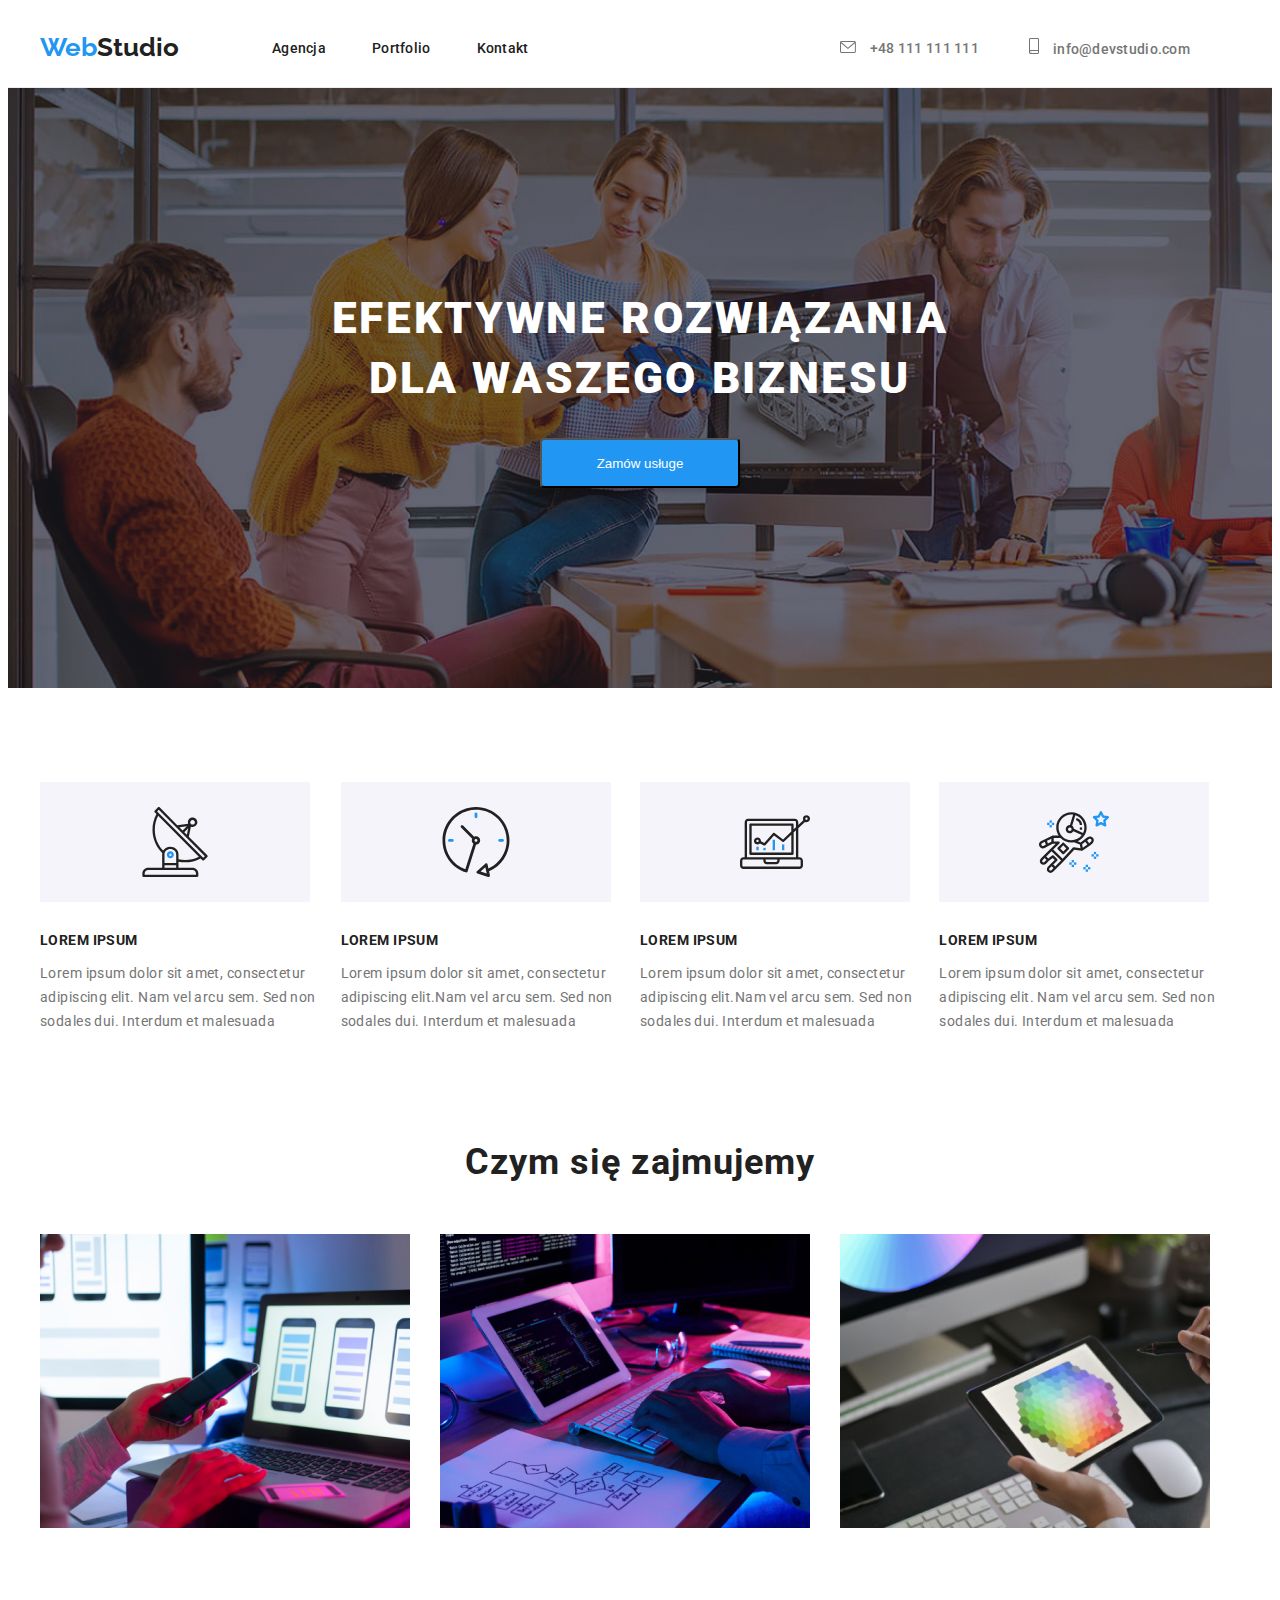
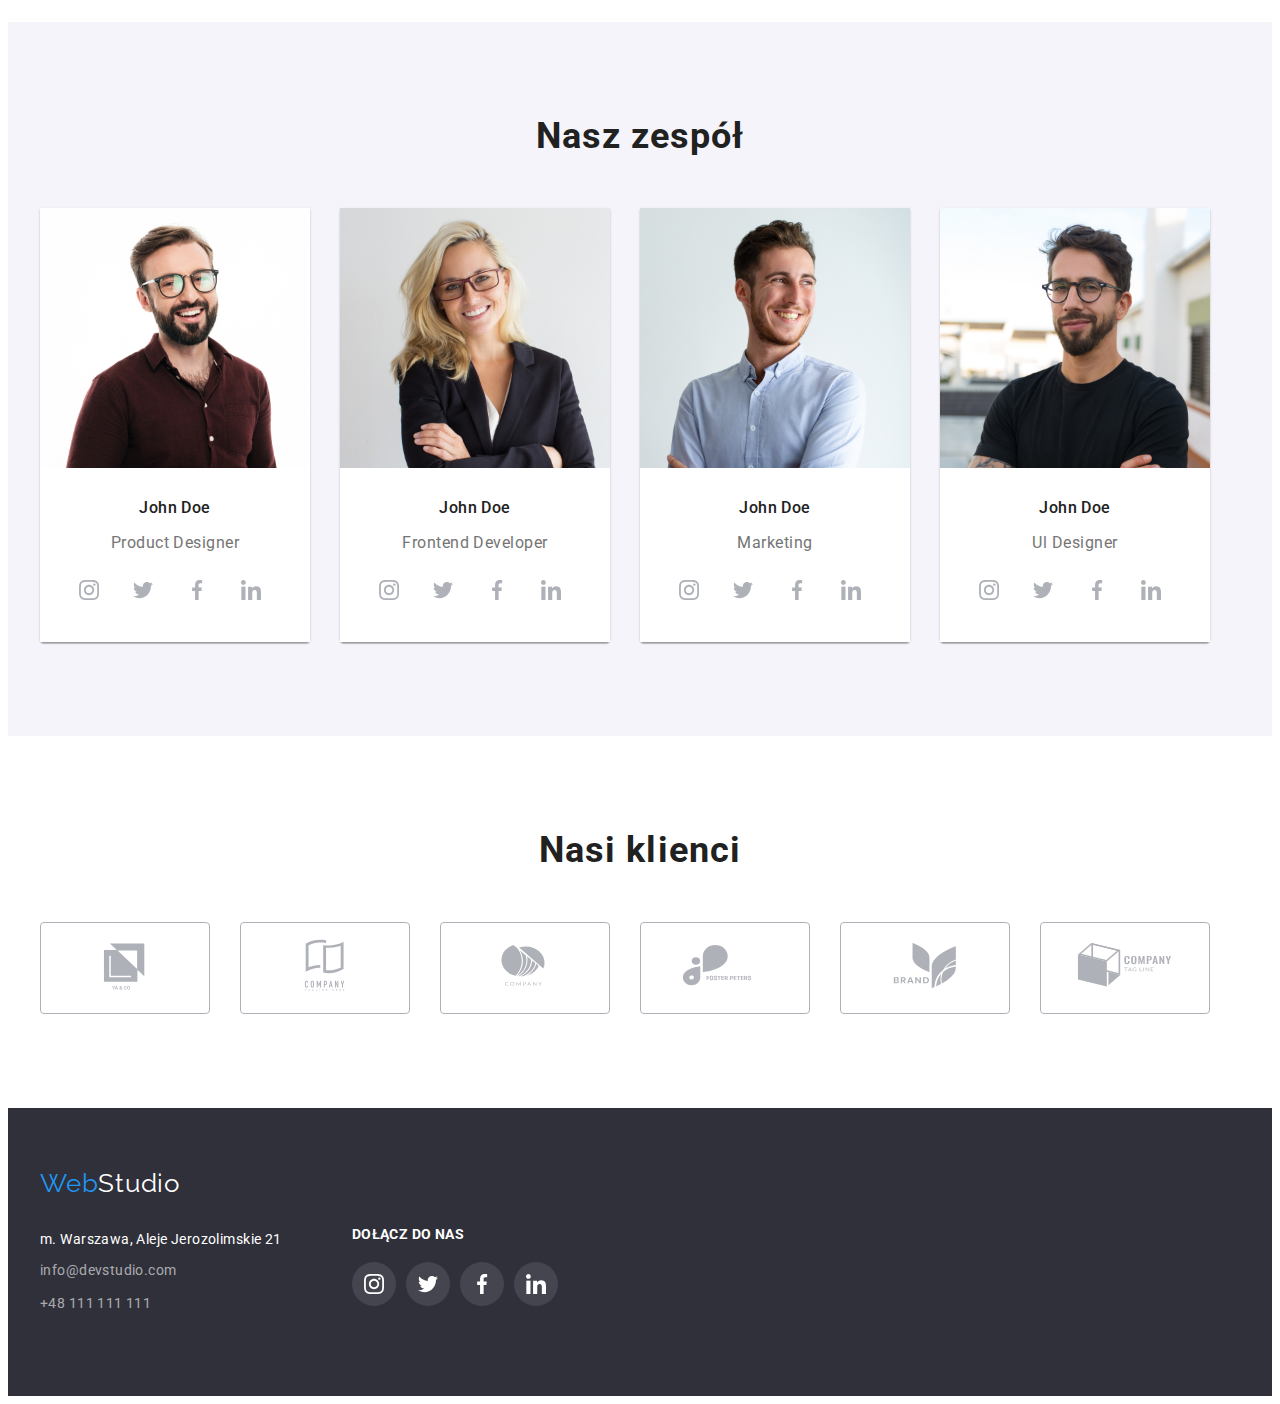
==== index.html @ b2254a2b "Clone of homework 4." ====
<!DOCTYPE html>
<html lang="en">
    <head>
        <meta charset="UTF-8">
        <title>goit-markup-hw-04</title>
        <link rel="stylesheet"
              href="https://cdnjs.cloudflare.com/ajax/libs/modern-normalize/1.1.0/modern-normalize.min.css"
              integrity="sha512-wpPYUAdjBVSE4KJnH1VR1HeZfpl1ub8YT/NKx4PuQ5NmX2tKuGu6U/JRp5y+Y8XG2tV+wKQpNHVUX03MfMFn9Q=="
              crossorigin="anonymous" referrerpolicy="no-referrer"/>
        <link rel="stylesheet" href="css/style.css"/>
        <link rel="preconnect" href="https://fonts.googleapis.com"/>
        <link rel="preconnect" href="https://fonts.gstatic.com" crossorigin/>
        <link href="https://fonts.googleapis.com/css2?family=Raleway:wght@700&family=Roboto:ital,wght@0,400;0,500;0,900;1,700&display=swap"
              rel="stylesheet"/>
    </head>
    <body>
        <header class="header">
            <div class="container">
                <a class="studio-color" href="/goit-markup-hw-04/index.html">
                    <span class="web-color">Web</span>Studio
                </a>
                <nav class="navigation">
                    <ul class="navigation-list list">
                        <li class="navigation-link">
                            <a class="navigation-list-menu link" href="/goit-markup-hw-04/index.html">Agencja</a>
                        </li>
                        <li class="navigation-link">
                            <a class="navigation-list-menu link" href="/goit-markup-hw-04/portfolio.html">Portfolio</a>
                        </li>
                        <li class="navigation-link">
                            <a class="navigation-list-menu link" href="#kontakt">Kontakt</a>
                        </li>
                    </ul>
                </nav>
                <ul class="navigation-data list">
                    <li>
                        <div class="contact-items">
                            <svg class="boxes-icons-data" width="16px" height="12px">
                                <use href="images/icons.svg#icon-envelope">
                                </use>
                            </svg>
                            <a class="contact-data link" href="tel:+48111111111">+48 111 111 111</a>
                        </div>
                    </li>
                    <li>
                        <div class="contact-items">
                            <svg class="boxes-icons-data" width="10px" height="16px">
                                <use href="images/icons.svg#icon-smartphone">
                                </use>
                            </svg>
                            <a class="contact-data link" href="mailto:info@devstudio.com">info@devstudio.com</a>
                        </div>
                    </li>
                </ul>
            </div>
        </header>
        <main>
            <section class="banner-background">
                <div class="container">
                    <!--Sekcja HERO-->
                    <div id="hero" class="banner-content">
                        <h1 class="main-title">EFEKTYWNE ROZWIĄZANIA DLA WASZEGO BIZNESU</h1>
                        <button class="modal-btn" type="button">Zamów usługe</button>
                    </div>
                </div>
            </section>

            <section class="section">
                <div class="container">
                    <ul class="boxes">
                        <li>
                            <div class="icon-wrapper">
                                <svg class="boxes-icons" width="70px" height="70px">
                                    <use href="images/icons.svg#icon-antenna-1">
                                    </use>
                                </svg>
                            </div>
                            <h3 class="boxes-text-header">LOREM IPSUM</h3>
                            <p class="boxes-text-header-description">Lorem ipsum dolor sit amet, consectetur adipiscing
                                elit. Nam vel arcu sem. Sed non sodales dui. Interdum et malesuada
                            </p>
                        </li>
                        <li>
                            <div class="icon-wrapper">
                                <svg class="boxes-icons" width="70px" height="70px">
                                    <use href="images/icons.svg#icon-clock-1">
                                    </use>
                                </svg>
                            </div>
                            <h3 class="boxes-text-header">LOREM IPSUM</h3>
                            <p class="boxes-text-header-description">Lorem ipsum dolor sit amet, consectetur adipiscing
                                elit.Nam vel arcu sem. Sed non sodales dui. Interdum et malesuada</p>
                        </li>
                        <li>
                            <div class="icon-wrapper">
                                <svg class="boxes-icons" width="70px" height="70px">
                                    <use href="images/icons.svg#icon-diagram-1">
                                    </use>
                                </svg>
                            </div>
                            <h3 class="boxes-text-header">LOREM IPSUM</h3>
                            <p class="boxes-text-header-description">Lorem ipsum dolor sit amet, consectetur
                                adipiscing
                                elit.Nam vel arcu sem. Sed non sodales dui. Interdum et malesuada</p>
                        </li>
                        <li>
                            <div class="icon-wrapper">
                                <svg class="boxes-icons" width="70px" height="70px">
                                    <use href="images/icons.svg#icon-astronaut-1">
                                    </use>
                                </svg>
                            </div>
                            <h3 class="boxes-text-header">LOREM IPSUM</h3>
                            <p class="boxes-text-header-description">Lorem ipsum dolor sit amet, consectetur
                                adipiscing
                                elit. Nam vel arcu sem. Sed non sodales dui. Interdum et malesuada</p>
                        </li>
                    </ul>
                    <div id="o_nas"></div>
                    <h2 class="secondary-header">Czym się zajmujemy</h2>
                    <ul class="pictures">
                        <li class="picture-item">
                            <img src="images/Czym_sie_zajmujemy/mobile.jpg" alt="desktop and mobile"/>
                        </li>
                        <li class="picture-item">
                            <img src="images/Czym_sie_zajmujemy/work.jpg" alt="work from home"/>
                        </li>
                        <li class="picture-item">
                            <img src="images/Czym_sie_zajmujemy/colors.jpg" alt="colors"/>
                        </li>
                    </ul>
                </div>
            </section>
            <section class="section team-background">
                <!--zespół-->
                <div class="container">
                    <h2 class="secondary-header">Nasz zespół</h2>
                    <ul class="our-team">
                        <li class="our-team-list">
                            <img class="our-team-list-photo" src="images/Zespół/product_designer.jpg"
                                 alt="Product Designer"/>
                            <div class="box-background">
                                <h3 class="boxes-text-header-name">John Doe</h3>
                                <p class="boxes-text-header-position">Product Designer</p>
                                <ul class="social-list list">
                                    <li class="social-list-item link">
                                        <a class="social-list-link" href="#">
                                            <svg class="social-icon" width="20px" height="20px">
                                                <use href="images/icons.svg#icon-instagram"></use>
                                            </svg>
                                        </a>
                                    </li>
                                    <li class="social-list-item link">
                                        <a class="social-list-link" href="#">
                                            <svg class="social-icon" width="20px" height="20px">
                                                <use href="images/icons.svg#icon-twitter">
                                                </use>
                                            </svg>
                                        </a>
                                    </li>
                                    <li class="social-list-item link">
                                        <a class="social-list-link" href="#">
                                            <svg class="social-icon" width="20px" height="20px">
                                                <use href="images/icons.svg#icon-facebook">
                                                </use>
                                            </svg>
                                        </a>
                                    </li>
                                    <li class="social-list-item link">
                                        <a class="social-list-link" href="#">
                                            <svg class="social-icon" width="20px" height="20px">
                                                <use href="images/icons.svg#icon-linkedin">
                                                </use>
                                            </svg>
                                        </a>
                                    </li>
                                </ul>
                            </div>
                        </li>
                        <li class="our-team-list">
                            <img class="our-team-list-photo" src="images/Zespół/Frontend_developer.jpg"
                                 alt="Frontend Developer"/>
                            <div class="box-background">
                                <h3 class="boxes-text-header-name">John Doe</h3>
                                <p class="boxes-text-header-position">Frontend Developer</p>
                                <ul class="social-list list">
                                    <li class="social-list-item link">
                                        <a class="social-list-link" href="#">
                                            <svg class="social-icon" width="20px" height="20px">
                                                <use href="images/icons.svg#icon-instagram"></use>
                                            </svg>
                                        </a>
                                    </li>
                                    <li class="social-list-item link">
                                        <a class="social-list-link" href="#">
                                            <svg class="social-icon" width="20px" height="20px">
                                                <use href="images/icons.svg#icon-twitter">
                                                </use>
                                            </svg>
                                        </a>
                                    </li>
                                    <li class="social-list-item link">
                                        <a class="social-list-link" href="#">
                                            <svg class="social-icon" width="20px" height="20px">
                                                <use href="images/icons.svg#icon-facebook">
                                                </use>
                                            </svg>
                                        </a>
                                    </li>
                                    <li class="social-list-item link">
                                        <a class="social-list-link" href="#">
                                            <svg class="social-icon" width="20px" height="20px">
                                                <use href="images/icons.svg#icon-linkedin">
                                                </use>
                                            </svg>
                                        </a>
                                    </li>
                                </ul>
                            </div>
                        </li>
                        <li class="our-team-list">
                            <img class="our-team-list-photo" src="images/Zespół/Marketing.jpg" alt="Marketing"/>
                            <div class="box-background">
                                <h3 class="boxes-text-header-name">John Doe</h3>
                                <p class="boxes-text-header-position">Marketing</p>
                                <ul class="social-list list">
                                    <li class="social-list-item link">
                                        <a class="social-list-link" href="#">
                                            <svg class="social-icon" width="20px" height="20px">
                                                <use href="images/icons.svg#icon-instagram"></use>
                                            </svg>
                                        </a>
                                    </li>
                                    <li class="social-list-item link">
                                        <a class="social-list-link" href="#">
                                            <svg class="social-icon" width="20px" height="20px">
                                                <use href="images/icons.svg#icon-twitter">
                                                </use>
                                            </svg>
                                        </a>
                                    </li>
                                    <li class="social-list-item link">
                                        <a class="social-list-link" href="#">
                                            <svg class="social-icon" width="20px" height="20px">
                                                <use href="images/icons.svg#icon-facebook">
                                                </use>
                                            </svg>
                                        </a>
                                    </li>
                                    <li class="social-list-item link">
                                        <a class="social-list-link" href="#">
                                            <svg class="social-icon" width="20px" height="20px">
                                                <use href="images/icons.svg#icon-linkedin">
                                                </use>
                                            </svg>
                                        </a>
                                    </li>
                                </ul>
                            </div>
                        </li>
                        <li class="our-team-list">
                            <img class="our-team-list-photo" src="images/Zespół/Ul_Designer.jpg" alt="Ul Designer"/>
                            <div class="box-background">
                                <h3 class="boxes-text-header-name">John Doe</h3>
                                <p class="boxes-text-header-position">Ul Designer</p>
                                <ul class="social-list list">
                                    <li class="social-list-item link">
                                        <a class="social-list-link" href="#">
                                            <svg class="social-icon" width="20px" height="20px">
                                                <use href="images/icons.svg#icon-instagram"></use>
                                            </svg>
                                        </a>
                                    </li>
                                    <li class="social-list-item link">
                                        <a class="social-list-link" href="#">
                                            <svg class="social-icon" width="20px" height="20px">
                                                <use href="images/icons.svg#icon-twitter">
                                                </use>
                                            </svg>
                                        </a>
                                    </li>
                                    <li class="social-list-item link">
                                        <a class="social-list-link" href="#">
                                            <svg class="social-icon" width="20px" height="20px">
                                                <use href="images/icons.svg#icon-facebook">
                                                </use>
                                            </svg>
                                        </a>
                                    </li>
                                    <li class="social-list-item link">
                                        <a class="social-list-link" href="#">
                                            <svg class="social-icon" width="20px" height="20px">
                                                <use href="images/icons.svg#icon-linkedin">
                                                </use>
                                            </svg>
                                        </a>
                                    </li>
                                </ul>
                            </div>
                        </li>
                    </ul>
                </div>
            </section>
        </main>

        <!--customers-->
        <section class="section">
            <div class="container">
                <h2 class="secondary-header">Nasi klienci</h2>
            </div>
            <div>
                <ul class="logo">
                    <li class="logo-border">
                        <a class="logo-links">
                            <svg class="logo-icons" width="106px" height="60.04px">
                                <use href="images/icons.svg#icon-Client1">
                                </use>
                            </svg>
                        </a>
                    </li>
                    <li class="logo-border">
                        <a class="logo-links">
                            <svg class="logo-icons" width="106px" height="60.04px">
                                <use href="images/icons.svg#icon-Client2">
                                </use>
                            </svg>
                        </a>
                    </li>
                    <li class="logo-border">
                        <a class="logo-links">
                            <svg class="logo-icons" width="106px" height="60.04px">
                                <use href="images/icons.svg#icon-Client3">
                                </use>
                            </svg>
                        </a>
                    </li>
                    <li class="logo-border">
                        <a class="logo-links">
                            <svg class="logo-icons" width="106px" height="60.04px">
                                <use href="images/icons.svg#icon-Client4">
                                </use>
                            </svg>
                        </a>
                    </li>
                    <li class="logo-border">
                        <a class="logo-links">
                            <svg class="logo-icons" width="106px" height="60.04px">
                                <use href="images/icons.svg#icon-Client5">
                                </use>
                            </svg>
                        </a>
                    </li>
                    <li class="logo-border">
                        <a class="logo-links">
                            <svg class="logo-icons" width="106px" height="60.04px">
                                <use href="images/icons.svg#icon-Client6">
                                </use>
                            </svg>
                        </a>
                    </li>
                </ul>
            </div>
        </section>
        <!--kontakt-->

        <div id="kontakt"></div>
        <footer class="address-background">
            <div class="container">
                <address class="address-wrapper">
                    <ul class="address-list list">
                        <li class="address-list-item">
                            <a class="studio-color-small" href="/goit-markup-hw-04/index.html">
                                <span class="web-color">Web</span>Studio</a>
                        <li class="address-list-item">
                            <a class="address-list-item" href="https://goo.gl/maps/2o7QPABCCGjatTRK9"
                               target="_blank">m. Warszawa, Aleje Jerozolimskie 21</a>
                        </li>
                        <li class="address-list-item">
                            <a class="address-list-item-data"
                               href="mailto:info@devstudio.com">info@devstudio.com</a>
                        </li>
                        <li class="address-list-item">
                            <a class="address-list-item-data" href="tel:+48111111111">+48 111 111 111</a>
                        </li>
                    </ul>
                    <div class="join-us-wrapper">
                        <p class="join-us">Dołącz do nas</p>
                        <ul class="social-list list">
                            <li class="social-list-item link">
                                <a class="background-icons-footer" href="#">
                                    <svg class="social-icon-footer" width="20px" height="20px">
                                        <use href="images/icons.svg#icon-instagram"></use>
                                    </svg>
                                </a>
                            </li>
                            <li class="social-list-item link">
                                <a class="background-icons-footer" href="#">
                                    <svg class="social-icon-footer" width="20px" height="20px">
                                        <use href="images/icons.svg#icon-twitter">
                                        </use>
                                    </svg>
                                </a>
                            </li>
                            <li class="social-list-item link">
                                <a class="background-icons-footer" href="#">
                                    <svg class="social-icon-footer" width="20px" height="20px">
                                        <use href="images/icons.svg#icon-facebook">
                                        </use>
                                    </svg>
                                </a>
                            </li>
                            <li class="social-list-item link">
                                <a class="background-icons-footer" href="#">
                                    <svg class="social-icon-footer" width="20px" height="20px">
                                        <use href="images/icons.svg#icon-linkedin">
                                        </use>
                                    </svg>
                                </a>
                            </li>
                        </ul>
                    </div>
                </address>
            </div>
        </footer>
    </body>
</html>
---- css/style.css ----
:root {
    --main-font: 'Roboto', sans-serif;
    --secondary-font: 'Raleway', sans-serif;
    --main-color: #212121;
    --secondary-color: #2196F3;
    --third-color: #fff;
    --social-color: #AFB1B8;
}

body {
    font-family: var(--main-font);
    color: var(--main-color);
}

/*Poniżej globalne resetowanie*/

h1, h2, h3, h4, h5, h6 {
    margin: 0;
    padding: 0;
}

ul, ol {
    margin: 0;
    padding: 0;
}

p {
    padding: 0;
}

.list {
    list-style: none;
}

.link {
    text-decoration: none;
}

img {
    display: block;
}

.container {
    width: 1200px;
    padding: 0 15px;
    margin: 0 auto;
}

.section {
    padding-top: 94px;
    padding-bottom: 94px;
}

/* ======COMPONENTS====== */
.modal-btn {
    cursor: pointer;
    background-color: var(--secondary-color);
    width: 200px;
    height: 50px;
    box-shadow: 0 4px 4px rgba(0, 0, 0, 0.15);
    border-radius: 4px;
    color: #FFFFFF;
}

/* ======END COMPONENTS====== */


/* ======HEADER====== */
.header {
    border-bottom: 1px solid #ECECEC;
}

.header .container {
    display: flex;
    align-items: center;
}

.navigation {
    display: flex;
}

.navigation-link:not(:last-child) {
    margin-right: 46px;
}

.navigation-list {
    display: flex;
    align-items: center;
}

.studio-color {
    text-decoration: none;
    font-family: var(--secondary-font);
    font-weight: 700;
    font-size: 26px;
    color: var(--main-color);
}

.studio-color {
    padding-right: 93px;
    padding-top: 24px;
    padding-bottom: 25px;
}

.web-color {
    font-family: var(--secondary-font);
    color: var(--secondary-color);
    padding-bottom: 20px;
}

.navigation-list-menu {
    font-weight: 500;
    font-size: 14px;
    line-height: 1.142;
    letter-spacing: 0.02em;
    color: var(--main-color);
    text-decoration: none;
}

.navigation-list-menu:hover,
.navigation-list-menu:focus {
    color: var(--secondary-color);
}

.navigation-data {
    display: flex;
    align-items: center;
}

.contact-items:hover > * {
    color: var(--secondary-color);
}

.header .navigation-data {
    margin-left: auto;
}

.boxes-icons-data {
    margin-right: 10px;
    color: #757575;
}

.contact-data {
    margin-right: 50px;

}

.contact-data {
    font-weight: 500;
    font-size: 14px;
    line-height: 1.142;
    letter-spacing: 0.02em;
    color: #757575;
    text-decoration: none;
}

.contact-data:hover,
.navigation-list-menu:focus {
    color: var(--secondary-color);
}

/* ======END HEADER====== */

/* ======TEXT BOXES HERO====== */
.banner-background {

    background-image: linear-gradient(
            rgba(47, 48, 58, 0.4),
            rgba(47, 48, 58, 0.4)),
    url("../images/hero-background.jpg");
    background-color: #2F303A;
    padding-top: 200px;
    padding-bottom: 200px;
    background-size: cover;
    background-repeat: no-repeat;
}

.banner-content {
    display: flex;
    flex-direction: column;
    width: 696px;
    margin: 0 auto;
    align-items: center;
}

.main-title {
    height: 120px;
    margin-bottom: 30px;

    font-weight: 900;
    font-size: 44px;
    line-height: 60px;

    text-align: center;
    letter-spacing: 0.06em;
    text-transform: uppercase;

    color: #FFFFFF;
}

.modal-btn {
    width: 200px;
    height: 50px;
    box-shadow: 0 4px 4px rgba(0, 0, 0, 0.15);
    border-radius: 4px;
}

.icon-wrapper {
    display: flex;
    align-items: center;
    justify-content: center;
    background-color: #F5F4FA;
    width: 270px;
    height: 120px;
    margin-bottom: 30px;
}

.boxes-icons {
    color: black;
}

.boxes-text-header {
    font-weight: 700;
    font-size: 14px;
    line-height: 1.142;
    letter-spacing: 0.03em;
    text-transform: uppercase;
}

.boxes-text-header-description {
    font-size: 14px;
    line-height: 1.714;
    letter-spacing: 0.03em;
    color: #757575;
}

/* ======END TEXT BOXES====== */

/* ======ABOUT US====== */
.container .boxes {
    display: flex;
    list-style: none;
}

.boxes {
    margin-bottom: 94px;
}

.secondary-header {
    font-weight: 700;
    font-size: 36px;
    line-height: 1.166;
    text-align: center;
    letter-spacing: 0.03em;
    padding-bottom: 50px;
}

.container .pictures {
    display: flex;
    list-style: none;
}

.picture-item:not(:last-child) {
    margin-right: 30px;
}

/*TEAM*/
.team-background {
    background: #F5F4FA;
}

.container .our-team {
    display: flex;
    list-style: none;
}

.our-team-list {
    box-shadow: 0 1px 3px rgba(0, 0, 0, 0.12), 0 1px 1px rgba(0, 0, 0, 0.14), 0 2px 1px rgba(0, 0, 0, 0.2);
    border-radius: 0 0 4px 4px;
}

.box-background {
    background-color: var(--third-color);
    padding-top: 30px;
}

.our-team-list:not(:last-child) {
    margin-right: 30px;
}

.our-team-list-photo {
    height: 260px;
    width: 270px;
}

.boxes-text-header-name {
    font-weight: 500;
    font-size: 16px;
    line-height: 1.187;
    text-align: center;
    letter-spacing: 0.03em;
}

.boxes-text-header-position {
    line-height: 1.187;
    text-align: center;
    letter-spacing: 0.03em;
    color: #757575;
    margin-bottom: 16px;
}

.social-list {
    display: flex;
    align-items: center;
    justify-content: center;
    padding-bottom: 30px;
}

.social-list-link {
    display: flex;
    width: 44px;
    height: 44px;
    border-radius: 50%;
    align-items: center;
    justify-content: center;
    background-color: var(--third-color);
}

.social-icon {
    color: var(--social-color);
}

.social-icon-footer {
    color: #FFF;
}

.social-list-item {
    margin-right: 10px;
}

.social-list-link:hover > .social-icon {
    color: var(--third-color);
}

.social-list-link:hover,
.social-list-link:focus {
    background-color: var(--secondary-color);
}

/* ======END ABOUT US====== */


/* ======FOOTER====== */
.address-background {
    background-color: #2F303A;
    display: flex;
}

.address-wrapper {
    padding-top: 60px;
    padding-bottom: 60px;
    display: flex;
}

.join-us-wrapper {
    margin-left: 70px;
}

.join-us {
    text-transform: uppercase;
    margin-bottom: 20px;
    padding-top: 44px;
    color: #FFF;
    font-style: normal;
    font-weight: bold;
    font-size: 14px;
    line-height: 16px;
    letter-spacing: 0.03em;
}

.studio-color-small {
    font-family: var(--secondary-font);
    font-size: 26px;
    line-height: 1.192;
    letter-spacing: 0.03em;
    text-decoration: none;
    color: #FFFFFF;
}

.address-list {
    font-style: normal;
}

.address-list li:first-child {
    margin-bottom: 20px;
}

.address-list-item {
    font-size: 14px;
    line-height: 1.6;
    letter-spacing: 0.03em;
    color: #FFFFFF;
    text-decoration: none;
    padding-bottom: 9px;
}

.address-list-item-data {
    font-size: 14px;
    line-height: 1.714;
    text-decoration: none;
    letter-spacing: 0.03em;
    color: #FFFFFF99;
}

.address-list-item-data:hover {
    color: var(--secondary-color);
}

.background-icons-footer {
    display: flex;
    width: 44px;
    height: 44px;
    border-radius: 50%;
    align-items: center;
    justify-content: center;
    background: rgba(255, 255, 255, 0.1);
}

.background-icons-footer:hover,
.background-icons-footer:focus {
    background-color: var(--secondary-color);
}

/* ======END FOOTER======*/

/* ======PORTFOLIO======*/

/*Portfolio navigation without hover*/
.navigation-list-menu-blue-dark {
    font-weight: 500;
    font-size: 14px;
    line-height: 1.142;
    letter-spacing: 0.02em;
    color: var(--main-color);
    text-decoration: none;
}

.navigation-list-menu-blue {
    font-weight: 500;
    font-size: 14px;
    line-height: 1.142;
    letter-spacing: 0.02em;
    color: var(--secondary-color);;
    text-decoration: none;
}

.contact-data-portfolio:hover,
.contact-data-portfolio:focus {
    color: var(--secondary-color);
}

.contact-data-portfolio {
    font-weight: 500;
    font-size: 14px;
    line-height: 1.142;
    letter-spacing: 0.02em;
    color: #757575;
    text-decoration: none;
}

/*End portfolio navigation without hover*/

/*CUSTOMERS*/

.logo {
    display: flex;
    flex-direction: row;
    list-style: none;
    align-items: center;
    justify-content: center;
}

.logo-border {
    display: flex;
    width: 170px;
    height: 92px;
    left: 215px;
    top: 2493px;
    border: 1px solid #AFB1B8;
    box-sizing: border-box;
    border-radius: 4px;
    margin-right: 30px;
    align-items: center;
    justify-content: center;
    color: #AFB1B8;
}

.logo-border:hover > .logo-links {
    color: var(--secondary-color);
    cursor: pointer;
}

.logo-border:hover {
    border-color: var(--secondary-color);
    cursor: pointer;
}


.container .filter {
    display: flex;
    list-style: none;
    justify-content: center;
}

.filter {
    width: 1170px;
}

.filter li {
    padding-right: 8px;
}

.modal-btn-filter {
    background: #F5F4FA;
    border-radius: 4px;
    border: none;
    font-weight: 500;
    font-size: 16px;
    line-height: 1.625;
    text-align: center;
    letter-spacing: 0.03em;
    cursor: pointer;
    padding: 6px 22px;
}

.modal-btn-filter:hover,
.modal-btn-filter:focus {
    background-color: var(--secondary-color);;
    font-weight: 500;
    font-size: 16px;
    line-height: 1.625;
    text-align: center;
    letter-spacing: 0.03em;
    cursor: pointer;
    color: #FFFFFF;
    box-shadow: 0 3px 1px rgba(0, 0, 0, 0.1), 0 1px 2px rgba(0, 0, 0, 0.08), 0 2px 2px rgba(0, 0, 0, 0.12);
}

.projects {
    margin-top: 50px;
}

.projects-portfolio {
    display: grid;
    grid-template-columns: repeat(3, 1fr);
}

.projects-portfolio-list {
    margin: 0 10px 30px;
    border: 1px solid #EEEEEE;
}

.projects-portfolio-list:hover {
    box-shadow: 0 1px 1px rgba(0, 0, 0, 0.12), 0 4px 4px rgba(0, 0, 0, 0.06), 1px 4px 6px rgba(0, 0, 0, 0.16);
}

.projects-portfolio-name {
    font-weight: 700;
    font-size: 18px;
    line-height: 2;
    letter-spacing: 0.06em;
    padding-left: 24px;
    margin-top: 20px;
}

.projects-portfolio-name-description {
    font-size: 16px;
    line-height: 1.875;
    letter-spacing: 0.03em;
    color: #757575;
    padding-left: 24px;
}

/* ======END PORTFOLIO======*/
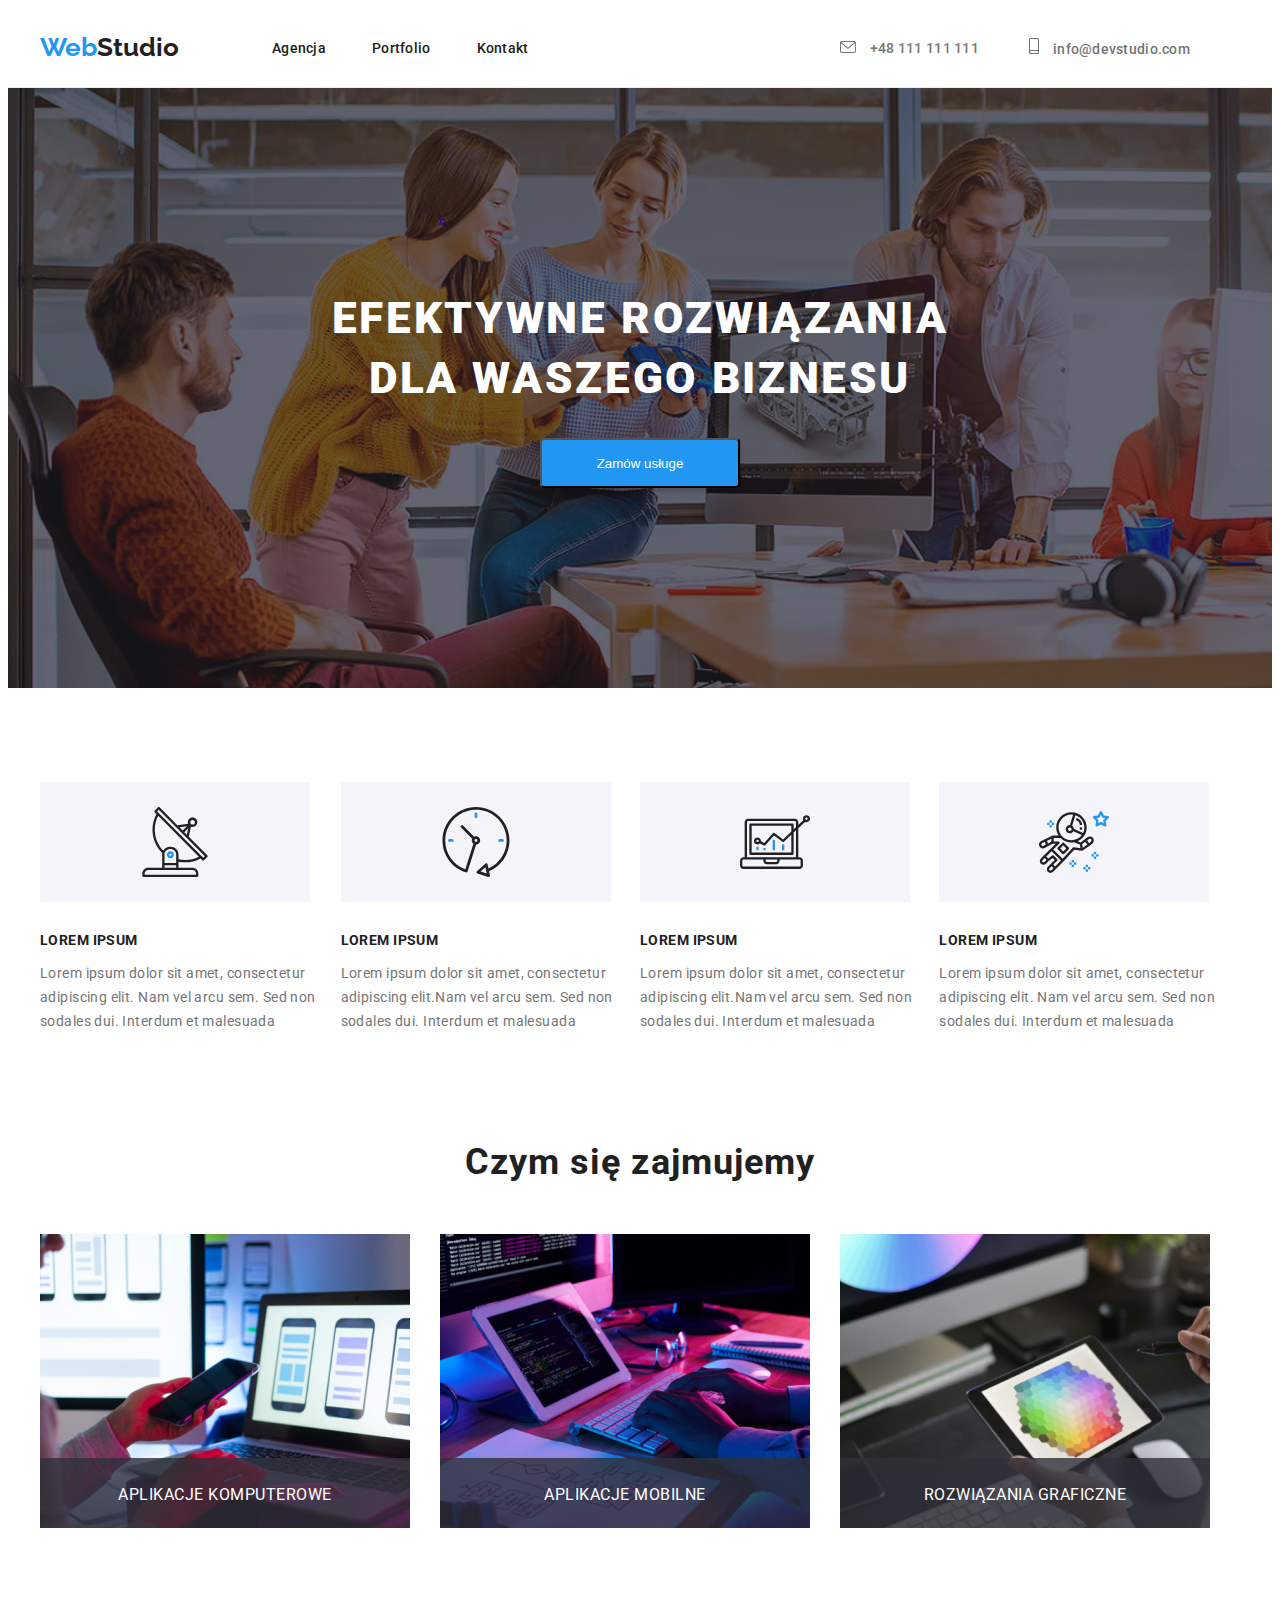
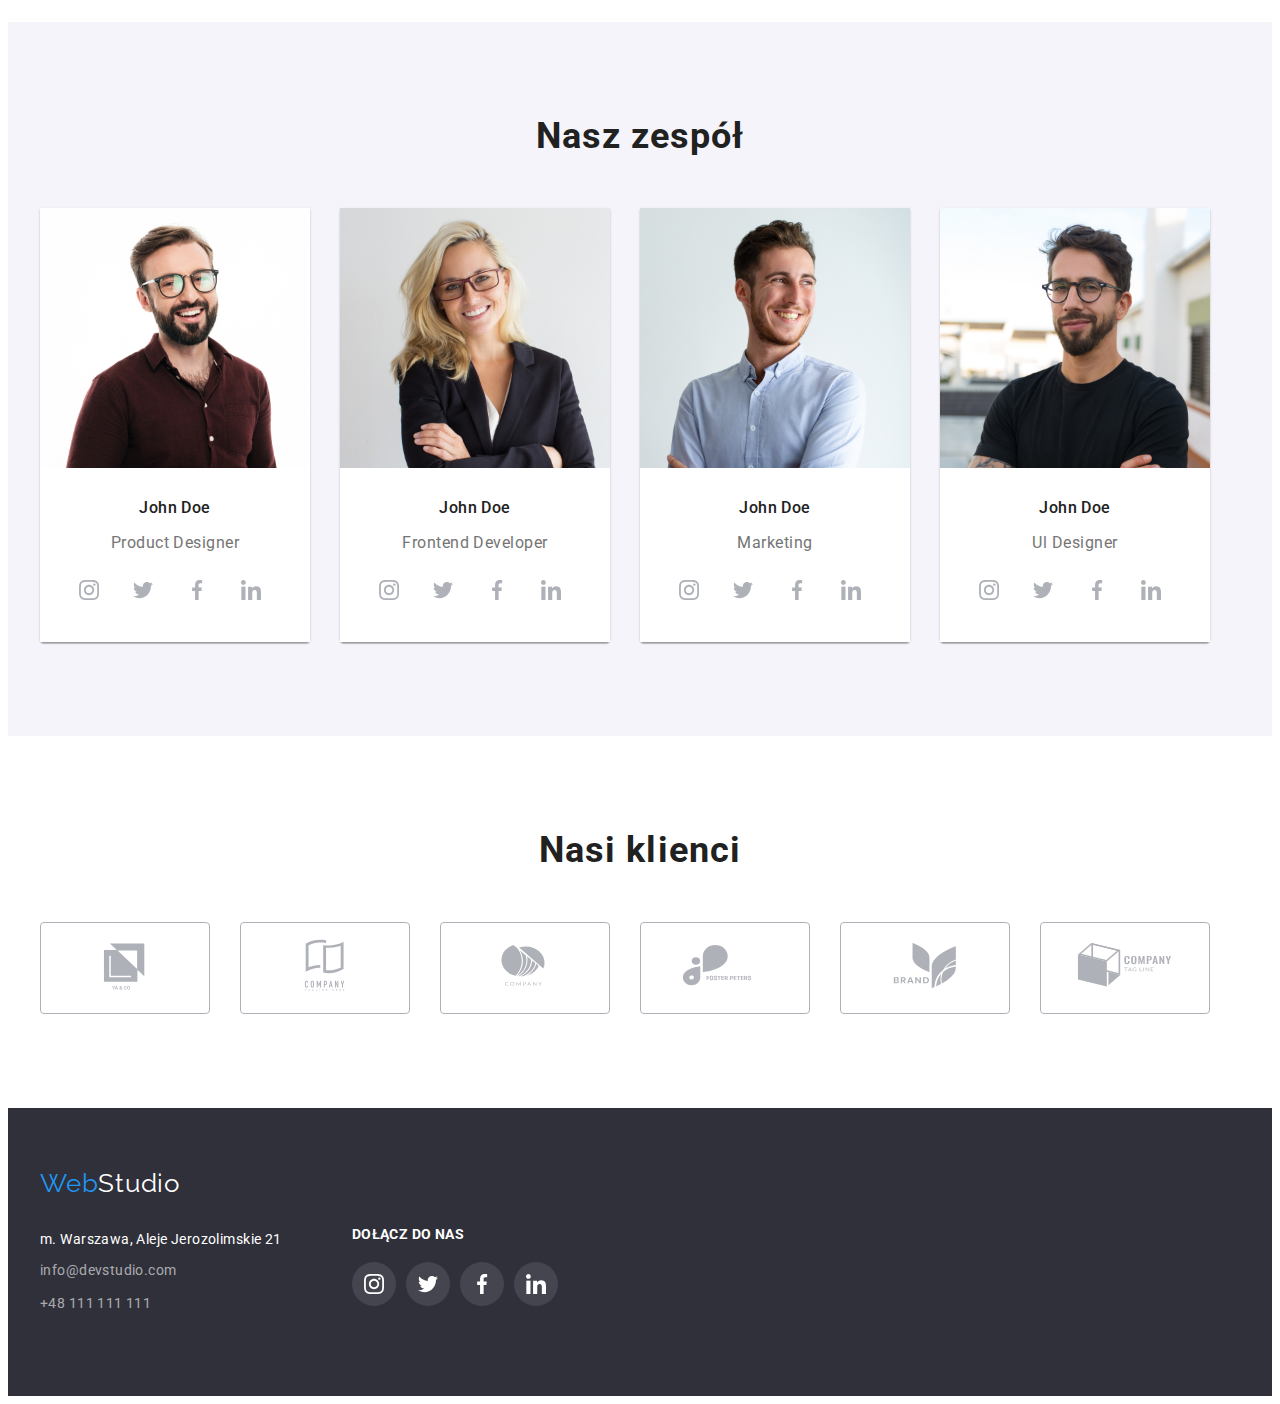
==== commit 2d437ccb: "Add label and effects-transition in menu" ====
--- a/index.html
+++ b/index.html
@@ -1,427 +1,436 @@
 <!DOCTYPE html>
 <html lang="en">
-    <head>
-        <meta charset="UTF-8">
-        <title>goit-markup-hw-04</title>
-        <link rel="stylesheet"
-              href="https://cdnjs.cloudflare.com/ajax/libs/modern-normalize/1.1.0/modern-normalize.min.css"
-              integrity="sha512-wpPYUAdjBVSE4KJnH1VR1HeZfpl1ub8YT/NKx4PuQ5NmX2tKuGu6U/JRp5y+Y8XG2tV+wKQpNHVUX03MfMFn9Q=="
-              crossorigin="anonymous" referrerpolicy="no-referrer"/>
-        <link rel="stylesheet" href="css/style.css"/>
-        <link rel="preconnect" href="https://fonts.googleapis.com"/>
-        <link rel="preconnect" href="https://fonts.gstatic.com" crossorigin/>
-        <link href="https://fonts.googleapis.com/css2?family=Raleway:wght@700&family=Roboto:ital,wght@0,400;0,500;0,900;1,700&display=swap"
-              rel="stylesheet"/>
-    </head>
-    <body>
-        <header class="header">
-            <div class="container">
-                <a class="studio-color" href="/goit-markup-hw-04/index.html">
-                    <span class="web-color">Web</span>Studio
-                </a>
-                <nav class="navigation">
-                    <ul class="navigation-list list">
-                        <li class="navigation-link">
-                            <a class="navigation-list-menu link" href="/goit-markup-hw-04/index.html">Agencja</a>
-                        </li>
-                        <li class="navigation-link">
-                            <a class="navigation-list-menu link" href="/goit-markup-hw-04/portfolio.html">Portfolio</a>
-                        </li>
-                        <li class="navigation-link">
-                            <a class="navigation-list-menu link" href="#kontakt">Kontakt</a>
-                        </li>
-                    </ul>
-                </nav>
-                <ul class="navigation-data list">
-                    <li>
-                        <div class="contact-items">
-                            <svg class="boxes-icons-data" width="16px" height="12px">
-                                <use href="images/icons.svg#icon-envelope">
-                                </use>
+<head>
+    <meta charset="UTF-8">
+    <title>goit-markup-hw-05</title>
+    <link rel="stylesheet"
+          href="https://cdnjs.cloudflare.com/ajax/libs/modern-normalize/1.1.0/modern-normalize.min.css"
+          integrity="sha512-wpPYUAdjBVSE4KJnH1VR1HeZfpl1ub8YT/NKx4PuQ5NmX2tKuGu6U/JRp5y+Y8XG2tV+wKQpNHVUX03MfMFn9Q=="
+          crossorigin="anonymous" referrerpolicy="no-referrer"/>
+    <link rel="stylesheet" href="css/style.css"/>
+    <link rel="preconnect" href="https://fonts.googleapis.com"/>
+    <link rel="preconnect" href="https://fonts.gstatic.com" crossorigin/>
+    <link href="https://fonts.googleapis.com/css2?family=Raleway:wght@700&family=Roboto:ital,wght@0,400;0,500;0,900;1,700&display=swap"
+          rel="stylesheet"/>
+</head>
+<body>
+<header class="header">
+    <div class="container">
+        <a class="studio-color" href="/goit-markup-hw-05/index.html">
+            <span class="web-color">Web</span>Studio
+        </a>
+        <nav class="navigation">
+            <ul class="navigation-list list">
+                <li class="navigation-link">
+                    <a class="navigation-list-menu link effects-transition" href="/goit-markup-hw-05/index.html">Agencja</a>
+                </li>
+                <li class="navigation-link">
+                    <a class="navigation-list-menu link effects-transition" href="/goit-markup-hw-05/portfolio.html">Portfolio</a>
+                </li>
+                <li class="navigation-link">
+                    <a class="navigation-list-menu link effects-transition" href="#kontakt">Kontakt</a>
+                </li>
+            </ul>
+        </nav>
+        <ul class="navigation-data list">
+            <li>
+                <div class="contact-items">
+                    <svg class="boxes-icons-data" width="16px" height="12px">
+                        <use href="images/icons.svg#icon-envelope">
+                        </use>
+                    </svg>
+                    <a class="contact-data link" href="tel:+48111111111">+48 111 111 111</a>
+                </div>
+            </li>
+            <li>
+                <div class="contact-items">
+                    <svg class="boxes-icons-data" width="10px" height="16px">
+                        <use href="images/icons.svg#icon-smartphone">
+                        </use>
+                    </svg>
+                    <a class="contact-data link" href="mailto:info@devstudio.com">info@devstudio.com</a>
+                </div>
+            </li>
+        </ul>
+    </div>
+</header>
+<main>
+    <section class="banner-background">
+        <div class="container">
+            <!--Sekcja HERO-->
+            <div id="hero" class="banner-content">
+                <h1 class="main-title">EFEKTYWNE ROZWIĄZANIA DLA WASZEGO BIZNESU</h1>
+                <button class="modal-btn" type="button">Zamów usługe</button>
+            </div>
+        </div>
+    </section>
+
+    <section class="section">
+        <div class="container">
+            <ul class="boxes">
+                <li>
+                    <div class="icon-wrapper">
+                        <svg class="boxes-icons" width="70px" height="70px">
+                            <use href="images/icons.svg#icon-antenna-1">
+                            </use>
+                        </svg>
+                    </div>
+                    <h3 class="boxes-text-header">LOREM IPSUM</h3>
+                    <p class="boxes-text-header-description">Lorem ipsum dolor sit amet, consectetur adipiscing
+                        elit. Nam vel arcu sem. Sed non sodales dui. Interdum et malesuada
+                    </p>
+                </li>
+                <li>
+                    <div class="icon-wrapper">
+                        <svg class="boxes-icons" width="70px" height="70px">
+                            <use href="images/icons.svg#icon-clock-1">
+                            </use>
+                        </svg>
+                    </div>
+                    <h3 class="boxes-text-header">LOREM IPSUM</h3>
+                    <p class="boxes-text-header-description">Lorem ipsum dolor sit amet, consectetur adipiscing
+                        elit.Nam vel arcu sem. Sed non sodales dui. Interdum et malesuada</p>
+                </li>
+                <li>
+                    <div class="icon-wrapper">
+                        <svg class="boxes-icons" width="70px" height="70px">
+                            <use href="images/icons.svg#icon-diagram-1">
+                            </use>
+                        </svg>
+                    </div>
+                    <h3 class="boxes-text-header">LOREM IPSUM</h3>
+                    <p class="boxes-text-header-description">Lorem ipsum dolor sit amet, consectetur
+                        adipiscing
+                        elit.Nam vel arcu sem. Sed non sodales dui. Interdum et malesuada</p>
+                </li>
+                <li>
+                    <div class="icon-wrapper">
+                        <svg class="boxes-icons" width="70px" height="70px">
+                            <use href="images/icons.svg#icon-astronaut-1">
+                            </use>
+                        </svg>
+                    </div>
+                    <h3 class="boxes-text-header">LOREM IPSUM</h3>
+                    <p class="boxes-text-header-description">Lorem ipsum dolor sit amet, consectetur
+                        adipiscing
+                        elit. Nam vel arcu sem. Sed non sodales dui. Interdum et malesuada</p>
+                </li>
+            </ul>
+            <div id="o_nas"></div>
+            <h2 class="secondary-header">Czym się zajmujemy</h2>
+            <ul class="pictures">
+                <li class="picture-item">
+                    <div class="thumb">
+                        <img src="images/Czym_sie_zajmujemy/mobile.jpg" alt="desktop and mobile"/>
+                        <p class="label">APLIKACJE KOMPUTEROWE</p>
+                    </div>
+                </li>
+                <li class="picture-item">
+                    <div class="thumb">
+                    <img src="images/Czym_sie_zajmujemy/work.jpg" alt="work from home"/>
+                    <p class="label">APLIKACJE MOBILNE</p>
+                </div>
+                </li>
+                <li class="picture-item">
+                    <div class="thumb">
+                    <img src="images/Czym_sie_zajmujemy/colors.jpg" alt="colors"/>
+                    <p class="label">ROZWIĄZANIA GRAFICZNE</p>
+                </div>
+                </li>
+            </ul>
+        </div>
+    </section>
+    <section class="section team-background">
+        <!--zespół-->
+        <div class="container">
+            <h2 class="secondary-header">Nasz zespół</h2>
+            <ul class="our-team">
+                <li class="our-team-list">
+                    <img class="our-team-list-photo" src="images/Zespół/product_designer.jpg"
+                         alt="Product Designer"/>
+                    <div class="box-background">
+                        <h3 class="boxes-text-header-name">John Doe</h3>
+                        <p class="boxes-text-header-position">Product Designer</p>
+                        <ul class="social-list list">
+                            <li class="social-list-item link">
+                                <a class="social-list-link" href="#">
+                                    <svg class="social-icon" width="20px" height="20px">
+                                        <use href="images/icons.svg#icon-instagram"></use>
+                                    </svg>
+                                </a>
+                            </li>
+                            <li class="social-list-item link">
+                                <a class="social-list-link" href="#">
+                                    <svg class="social-icon" width="20px" height="20px">
+                                        <use href="images/icons.svg#icon-twitter">
+                                        </use>
+                                    </svg>
+                                </a>
+                            </li>
+                            <li class="social-list-item link">
+                                <a class="social-list-link" href="#">
+                                    <svg class="social-icon" width="20px" height="20px">
+                                        <use href="images/icons.svg#icon-facebook">
+                                        </use>
+                                    </svg>
+                                </a>
+                            </li>
+                            <li class="social-list-item link">
+                                <a class="social-list-link" href="#">
+                                    <svg class="social-icon" width="20px" height="20px">
+                                        <use href="images/icons.svg#icon-linkedin">
+                                        </use>
+                                    </svg>
+                                </a>
+                            </li>
+                        </ul>
+                    </div>
+                </li>
+                <li class="our-team-list">
+                    <img class="our-team-list-photo" src="images/Zespół/Frontend_developer.jpg"
+                         alt="Frontend Developer"/>
+                    <div class="box-background">
+                        <h3 class="boxes-text-header-name">John Doe</h3>
+                        <p class="boxes-text-header-position">Frontend Developer</p>
+                        <ul class="social-list list">
+                            <li class="social-list-item link">
+                                <a class="social-list-link" href="#">
+                                    <svg class="social-icon" width="20px" height="20px">
+                                        <use href="images/icons.svg#icon-instagram"></use>
+                                    </svg>
+                                </a>
+                            </li>
+                            <li class="social-list-item link">
+                                <a class="social-list-link" href="#">
+                                    <svg class="social-icon" width="20px" height="20px">
+                                        <use href="images/icons.svg#icon-twitter">
+                                        </use>
+                                    </svg>
+                                </a>
+                            </li>
+                            <li class="social-list-item link">
+                                <a class="social-list-link" href="#">
+                                    <svg class="social-icon" width="20px" height="20px">
+                                        <use href="images/icons.svg#icon-facebook">
+                                        </use>
+                                    </svg>
+                                </a>
+                            </li>
+                            <li class="social-list-item link">
+                                <a class="social-list-link" href="#">
+                                    <svg class="social-icon" width="20px" height="20px">
+                                        <use href="images/icons.svg#icon-linkedin">
+                                        </use>
+                                    </svg>
+                                </a>
+                            </li>
+                        </ul>
+                    </div>
+                </li>
+                <li class="our-team-list">
+                    <img class="our-team-list-photo" src="images/Zespół/Marketing.jpg" alt="Marketing"/>
+                    <div class="box-background">
+                        <h3 class="boxes-text-header-name">John Doe</h3>
+                        <p class="boxes-text-header-position">Marketing</p>
+                        <ul class="social-list list">
+                            <li class="social-list-item link">
+                                <a class="social-list-link" href="#">
+                                    <svg class="social-icon" width="20px" height="20px">
+                                        <use href="images/icons.svg#icon-instagram"></use>
+                                    </svg>
+                                </a>
+                            </li>
+                            <li class="social-list-item link">
+                                <a class="social-list-link" href="#">
+                                    <svg class="social-icon" width="20px" height="20px">
+                                        <use href="images/icons.svg#icon-twitter">
+                                        </use>
+                                    </svg>
+                                </a>
+                            </li>
+                            <li class="social-list-item link">
+                                <a class="social-list-link" href="#">
+                                    <svg class="social-icon" width="20px" height="20px">
+                                        <use href="images/icons.svg#icon-facebook">
+                                        </use>
+                                    </svg>
+                                </a>
+                            </li>
+                            <li class="social-list-item link">
+                                <a class="social-list-link" href="#">
+                                    <svg class="social-icon" width="20px" height="20px">
+                                        <use href="images/icons.svg#icon-linkedin">
+                                        </use>
+                                    </svg>
+                                </a>
+                            </li>
+                        </ul>
+                    </div>
+                </li>
+                <li class="our-team-list">
+                    <img class="our-team-list-photo" src="images/Zespół/Ul_Designer.jpg" alt="Ul Designer"/>
+                    <div class="box-background">
+                        <h3 class="boxes-text-header-name">John Doe</h3>
+                        <p class="boxes-text-header-position">Ul Designer</p>
+                        <ul class="social-list list">
+                            <li class="social-list-item link">
+                                <a class="social-list-link" href="#">
+                                    <svg class="social-icon" width="20px" height="20px">
+                                        <use href="images/icons.svg#icon-instagram"></use>
+                                    </svg>
+                                </a>
+                            </li>
+                            <li class="social-list-item link">
+                                <a class="social-list-link" href="#">
+                                    <svg class="social-icon" width="20px" height="20px">
+                                        <use href="images/icons.svg#icon-twitter">
+                                        </use>
+                                    </svg>
+                                </a>
+                            </li>
+                            <li class="social-list-item link">
+                                <a class="social-list-link" href="#">
+                                    <svg class="social-icon" width="20px" height="20px">
+                                        <use href="images/icons.svg#icon-facebook">
+                                        </use>
+                                    </svg>
+                                </a>
+                            </li>
+                            <li class="social-list-item link">
+                                <a class="social-list-link" href="#">
+                                    <svg class="social-icon" width="20px" height="20px">
+                                        <use href="images/icons.svg#icon-linkedin">
+                                        </use>
+                                    </svg>
+                                </a>
+                            </li>
+                        </ul>
+                    </div>
+                </li>
+            </ul>
+        </div>
+    </section>
+</main>
+
+<!--customers-->
+<section class="section">
+    <div class="container">
+        <h2 class="secondary-header">Nasi klienci</h2>
+    </div>
+    <div>
+        <ul class="logo">
+            <li class="logo-border">
+                <a class="logo-links">
+                    <svg class="logo-icons" width="106px" height="60.04px">
+                        <use href="images/icons.svg#icon-Client1">
+                        </use>
+                    </svg>
+                </a>
+            </li>
+            <li class="logo-border">
+                <a class="logo-links">
+                    <svg class="logo-icons" width="106px" height="60.04px">
+                        <use href="images/icons.svg#icon-Client2">
+                        </use>
+                    </svg>
+                </a>
+            </li>
+            <li class="logo-border">
+                <a class="logo-links">
+                    <svg class="logo-icons" width="106px" height="60.04px">
+                        <use href="images/icons.svg#icon-Client3">
+                        </use>
+                    </svg>
+                </a>
+            </li>
+            <li class="logo-border">
+                <a class="logo-links">
+                    <svg class="logo-icons" width="106px" height="60.04px">
+                        <use href="images/icons.svg#icon-Client4">
+                        </use>
+                    </svg>
+                </a>
+            </li>
+            <li class="logo-border">
+                <a class="logo-links">
+                    <svg class="logo-icons" width="106px" height="60.04px">
+                        <use href="images/icons.svg#icon-Client5">
+                        </use>
+                    </svg>
+                </a>
+            </li>
+            <li class="logo-border">
+                <a class="logo-links">
+                    <svg class="logo-icons" width="106px" height="60.04px">
+                        <use href="images/icons.svg#icon-Client6">
+                        </use>
+                    </svg>
+                </a>
+            </li>
+        </ul>
+    </div>
+</section>
+<!--kontakt-->
+
+<div id="kontakt"></div>
+<footer class="address-background">
+    <div class="container">
+        <address class="address-wrapper">
+            <ul class="address-list list">
+                <li class="address-list-item">
+                    <a class="studio-color-small" href="/goit-markup-hw-05/index.html">
+                        <span class="web-color">Web</span>Studio</a>
+                <li class="address-list-item">
+                    <a class="address-list-item" href="https://goo.gl/maps/2o7QPABCCGjatTRK9"
+                       target="_blank">m. Warszawa, Aleje Jerozolimskie 21</a>
+                </li>
+                <li class="address-list-item">
+                    <a class="address-list-item-data"
+                       href="mailto:info@devstudio.com">info@devstudio.com</a>
+                </li>
+                <li class="address-list-item">
+                    <a class="address-list-item-data" href="tel:+48111111111">+48 111 111 111</a>
+                </li>
+            </ul>
+            <div class="join-us-wrapper">
+                <p class="join-us">Dołącz do nas</p>
+                <ul class="social-list list">
+                    <li class="social-list-item link">
+                        <a class="background-icons-footer" href="#">
+                            <svg class="social-icon-footer" width="20px" height="20px">
+                                <use href="images/icons.svg#icon-instagram"></use>
                             </svg>
-                            <a class="contact-data link" href="tel:+48111111111">+48 111 111 111</a>
-                        </div>
+                        </a>
                     </li>
-                    <li>
-                        <div class="contact-items">
-                            <svg class="boxes-icons-data" width="10px" height="16px">
-                                <use href="images/icons.svg#icon-smartphone">
-                                </use>
-                            </svg>
-                            <a class="contact-data link" href="mailto:info@devstudio.com">info@devstudio.com</a>
-                        </div>
-                    </li>
-                </ul>
-            </div>
-        </header>
-        <main>
-            <section class="banner-background">
-                <div class="container">
-                    <!--Sekcja HERO-->
-                    <div id="hero" class="banner-content">
-                        <h1 class="main-title">EFEKTYWNE ROZWIĄZANIA DLA WASZEGO BIZNESU</h1>
-                        <button class="modal-btn" type="button">Zamów usługe</button>
-                    </div>
-                </div>
-            </section>
-
-            <section class="section">
-                <div class="container">
-                    <ul class="boxes">
-                        <li>
-                            <div class="icon-wrapper">
-                                <svg class="boxes-icons" width="70px" height="70px">
-                                    <use href="images/icons.svg#icon-antenna-1">
-                                    </use>
-                                </svg>
-                            </div>
-                            <h3 class="boxes-text-header">LOREM IPSUM</h3>
-                            <p class="boxes-text-header-description">Lorem ipsum dolor sit amet, consectetur adipiscing
-                                elit. Nam vel arcu sem. Sed non sodales dui. Interdum et malesuada
-                            </p>
-                        </li>
-                        <li>
-                            <div class="icon-wrapper">
-                                <svg class="boxes-icons" width="70px" height="70px">
-                                    <use href="images/icons.svg#icon-clock-1">
-                                    </use>
-                                </svg>
-                            </div>
-                            <h3 class="boxes-text-header">LOREM IPSUM</h3>
-                            <p class="boxes-text-header-description">Lorem ipsum dolor sit amet, consectetur adipiscing
-                                elit.Nam vel arcu sem. Sed non sodales dui. Interdum et malesuada</p>
-                        </li>
-                        <li>
-                            <div class="icon-wrapper">
-                                <svg class="boxes-icons" width="70px" height="70px">
-                                    <use href="images/icons.svg#icon-diagram-1">
-                                    </use>
-                                </svg>
-                            </div>
-                            <h3 class="boxes-text-header">LOREM IPSUM</h3>
-                            <p class="boxes-text-header-description">Lorem ipsum dolor sit amet, consectetur
-                                adipiscing
-                                elit.Nam vel arcu sem. Sed non sodales dui. Interdum et malesuada</p>
-                        </li>
-                        <li>
-                            <div class="icon-wrapper">
-                                <svg class="boxes-icons" width="70px" height="70px">
-                                    <use href="images/icons.svg#icon-astronaut-1">
-                                    </use>
-                                </svg>
-                            </div>
-                            <h3 class="boxes-text-header">LOREM IPSUM</h3>
-                            <p class="boxes-text-header-description">Lorem ipsum dolor sit amet, consectetur
-                                adipiscing
-                                elit. Nam vel arcu sem. Sed non sodales dui. Interdum et malesuada</p>
-                        </li>
-                    </ul>
-                    <div id="o_nas"></div>
-                    <h2 class="secondary-header">Czym się zajmujemy</h2>
-                    <ul class="pictures">
-                        <li class="picture-item">
-                            <img src="images/Czym_sie_zajmujemy/mobile.jpg" alt="desktop and mobile"/>
-                        </li>
-                        <li class="picture-item">
-                            <img src="images/Czym_sie_zajmujemy/work.jpg" alt="work from home"/>
-                        </li>
-                        <li class="picture-item">
-                            <img src="images/Czym_sie_zajmujemy/colors.jpg" alt="colors"/>
-                        </li>
-                    </ul>
-                </div>
-            </section>
-            <section class="section team-background">
-                <!--zespół-->
-                <div class="container">
-                    <h2 class="secondary-header">Nasz zespół</h2>
-                    <ul class="our-team">
-                        <li class="our-team-list">
-                            <img class="our-team-list-photo" src="images/Zespół/product_designer.jpg"
-                                 alt="Product Designer"/>
-                            <div class="box-background">
-                                <h3 class="boxes-text-header-name">John Doe</h3>
-                                <p class="boxes-text-header-position">Product Designer</p>
-                                <ul class="social-list list">
-                                    <li class="social-list-item link">
-                                        <a class="social-list-link" href="#">
-                                            <svg class="social-icon" width="20px" height="20px">
-                                                <use href="images/icons.svg#icon-instagram"></use>
-                                            </svg>
-                                        </a>
-                                    </li>
-                                    <li class="social-list-item link">
-                                        <a class="social-list-link" href="#">
-                                            <svg class="social-icon" width="20px" height="20px">
-                                                <use href="images/icons.svg#icon-twitter">
-                                                </use>
-                                            </svg>
-                                        </a>
-                                    </li>
-                                    <li class="social-list-item link">
-                                        <a class="social-list-link" href="#">
-                                            <svg class="social-icon" width="20px" height="20px">
-                                                <use href="images/icons.svg#icon-facebook">
-                                                </use>
-                                            </svg>
-                                        </a>
-                                    </li>
-                                    <li class="social-list-item link">
-                                        <a class="social-list-link" href="#">
-                                            <svg class="social-icon" width="20px" height="20px">
-                                                <use href="images/icons.svg#icon-linkedin">
-                                                </use>
-                                            </svg>
-                                        </a>
-                                    </li>
-                                </ul>
-                            </div>
-                        </li>
-                        <li class="our-team-list">
-                            <img class="our-team-list-photo" src="images/Zespół/Frontend_developer.jpg"
-                                 alt="Frontend Developer"/>
-                            <div class="box-background">
-                                <h3 class="boxes-text-header-name">John Doe</h3>
-                                <p class="boxes-text-header-position">Frontend Developer</p>
-                                <ul class="social-list list">
-                                    <li class="social-list-item link">
-                                        <a class="social-list-link" href="#">
-                                            <svg class="social-icon" width="20px" height="20px">
-                                                <use href="images/icons.svg#icon-instagram"></use>
-                                            </svg>
-                                        </a>
-                                    </li>
-                                    <li class="social-list-item link">
-                                        <a class="social-list-link" href="#">
-                                            <svg class="social-icon" width="20px" height="20px">
-                                                <use href="images/icons.svg#icon-twitter">
-                                                </use>
-                                            </svg>
-                                        </a>
-                                    </li>
-                                    <li class="social-list-item link">
-                                        <a class="social-list-link" href="#">
-                                            <svg class="social-icon" width="20px" height="20px">
-                                                <use href="images/icons.svg#icon-facebook">
-                                                </use>
-                                            </svg>
-                                        </a>
-                                    </li>
-                                    <li class="social-list-item link">
-                                        <a class="social-list-link" href="#">
-                                            <svg class="social-icon" width="20px" height="20px">
-                                                <use href="images/icons.svg#icon-linkedin">
-                                                </use>
-                                            </svg>
-                                        </a>
-                                    </li>
-                                </ul>
-                            </div>
-                        </li>
-                        <li class="our-team-list">
-                            <img class="our-team-list-photo" src="images/Zespół/Marketing.jpg" alt="Marketing"/>
-                            <div class="box-background">
-                                <h3 class="boxes-text-header-name">John Doe</h3>
-                                <p class="boxes-text-header-position">Marketing</p>
-                                <ul class="social-list list">
-                                    <li class="social-list-item link">
-                                        <a class="social-list-link" href="#">
-                                            <svg class="social-icon" width="20px" height="20px">
-                                                <use href="images/icons.svg#icon-instagram"></use>
-                                            </svg>
-                                        </a>
-                                    </li>
-                                    <li class="social-list-item link">
-                                        <a class="social-list-link" href="#">
-                                            <svg class="social-icon" width="20px" height="20px">
-                                                <use href="images/icons.svg#icon-twitter">
-                                                </use>
-                                            </svg>
-                                        </a>
-                                    </li>
-                                    <li class="social-list-item link">
-                                        <a class="social-list-link" href="#">
-                                            <svg class="social-icon" width="20px" height="20px">
-                                                <use href="images/icons.svg#icon-facebook">
-                                                </use>
-                                            </svg>
-                                        </a>
-                                    </li>
-                                    <li class="social-list-item link">
-                                        <a class="social-list-link" href="#">
-                                            <svg class="social-icon" width="20px" height="20px">
-                                                <use href="images/icons.svg#icon-linkedin">
-                                                </use>
-                                            </svg>
-                                        </a>
-                                    </li>
-                                </ul>
-                            </div>
-                        </li>
-                        <li class="our-team-list">
-                            <img class="our-team-list-photo" src="images/Zespół/Ul_Designer.jpg" alt="Ul Designer"/>
-                            <div class="box-background">
-                                <h3 class="boxes-text-header-name">John Doe</h3>
-                                <p class="boxes-text-header-position">Ul Designer</p>
-                                <ul class="social-list list">
-                                    <li class="social-list-item link">
-                                        <a class="social-list-link" href="#">
-                                            <svg class="social-icon" width="20px" height="20px">
-                                                <use href="images/icons.svg#icon-instagram"></use>
-                                            </svg>
-                                        </a>
-                                    </li>
-                                    <li class="social-list-item link">
-                                        <a class="social-list-link" href="#">
-                                            <svg class="social-icon" width="20px" height="20px">
-                                                <use href="images/icons.svg#icon-twitter">
-                                                </use>
-                                            </svg>
-                                        </a>
-                                    </li>
-                                    <li class="social-list-item link">
-                                        <a class="social-list-link" href="#">
-                                            <svg class="social-icon" width="20px" height="20px">
-                                                <use href="images/icons.svg#icon-facebook">
-                                                </use>
-                                            </svg>
-                                        </a>
-                                    </li>
-                                    <li class="social-list-item link">
-                                        <a class="social-list-link" href="#">
-                                            <svg class="social-icon" width="20px" height="20px">
-                                                <use href="images/icons.svg#icon-linkedin">
-                                                </use>
-                                            </svg>
-                                        </a>
-                                    </li>
-                                </ul>
-                            </div>
-                        </li>
-                    </ul>
-                </div>
-            </section>
-        </main>
-
-        <!--customers-->
-        <section class="section">
-            <div class="container">
-                <h2 class="secondary-header">Nasi klienci</h2>
-            </div>
-            <div>
-                <ul class="logo">
-                    <li class="logo-border">
-                        <a class="logo-links">
-                            <svg class="logo-icons" width="106px" height="60.04px">
-                                <use href="images/icons.svg#icon-Client1">
+                    <li class="social-list-item link">
+                        <a class="background-icons-footer" href="#">
+                            <svg class="social-icon-footer" width="20px" height="20px">
+                                <use href="images/icons.svg#icon-twitter">
                                 </use>
                             </svg>
                         </a>
                     </li>
-                    <li class="logo-border">
-                        <a class="logo-links">
-                            <svg class="logo-icons" width="106px" height="60.04px">
-                                <use href="images/icons.svg#icon-Client2">
+                    <li class="social-list-item link">
+                        <a class="background-icons-footer" href="#">
+                            <svg class="social-icon-footer" width="20px" height="20px">
+                                <use href="images/icons.svg#icon-facebook">
                                 </use>
                             </svg>
                         </a>
                     </li>
-                    <li class="logo-border">
-                        <a class="logo-links">
-                            <svg class="logo-icons" width="106px" height="60.04px">
-                                <use href="images/icons.svg#icon-Client3">
-                                </use>
-                            </svg>
-                        </a>
-                    </li>
-                    <li class="logo-border">
-                        <a class="logo-links">
-                            <svg class="logo-icons" width="106px" height="60.04px">
-                                <use href="images/icons.svg#icon-Client4">
-                                </use>
-                            </svg>
-                        </a>
-                    </li>
-                    <li class="logo-border">
-                        <a class="logo-links">
-                            <svg class="logo-icons" width="106px" height="60.04px">
-                                <use href="images/icons.svg#icon-Client5">
-                                </use>
-                            </svg>
-                        </a>
-                    </li>
-                    <li class="logo-border">
-                        <a class="logo-links">
-                            <svg class="logo-icons" width="106px" height="60.04px">
-                                <use href="images/icons.svg#icon-Client6">
+                    <li class="social-list-item link">
+                        <a class="background-icons-footer" href="#">
+                            <svg class="social-icon-footer" width="20px" height="20px">
+                                <use href="images/icons.svg#icon-linkedin">
                                 </use>
                             </svg>
                         </a>
                     </li>
                 </ul>
             </div>
-        </section>
-        <!--kontakt-->
-
-        <div id="kontakt"></div>
-        <footer class="address-background">
-            <div class="container">
-                <address class="address-wrapper">
-                    <ul class="address-list list">
-                        <li class="address-list-item">
-                            <a class="studio-color-small" href="/goit-markup-hw-04/index.html">
-                                <span class="web-color">Web</span>Studio</a>
-                        <li class="address-list-item">
-                            <a class="address-list-item" href="https://goo.gl/maps/2o7QPABCCGjatTRK9"
-                               target="_blank">m. Warszawa, Aleje Jerozolimskie 21</a>
-                        </li>
-                        <li class="address-list-item">
-                            <a class="address-list-item-data"
-                               href="mailto:info@devstudio.com">info@devstudio.com</a>
-                        </li>
-                        <li class="address-list-item">
-                            <a class="address-list-item-data" href="tel:+48111111111">+48 111 111 111</a>
-                        </li>
-                    </ul>
-                    <div class="join-us-wrapper">
-                        <p class="join-us">Dołącz do nas</p>
-                        <ul class="social-list list">
-                            <li class="social-list-item link">
-                                <a class="background-icons-footer" href="#">
-                                    <svg class="social-icon-footer" width="20px" height="20px">
-                                        <use href="images/icons.svg#icon-instagram"></use>
-                                    </svg>
-                                </a>
-                            </li>
-                            <li class="social-list-item link">
-                                <a class="background-icons-footer" href="#">
-                                    <svg class="social-icon-footer" width="20px" height="20px">
-                                        <use href="images/icons.svg#icon-twitter">
-                                        </use>
-                                    </svg>
-                                </a>
-                            </li>
-                            <li class="social-list-item link">
-                                <a class="background-icons-footer" href="#">
-                                    <svg class="social-icon-footer" width="20px" height="20px">
-                                        <use href="images/icons.svg#icon-facebook">
-                                        </use>
-                                    </svg>
-                                </a>
-                            </li>
-                            <li class="social-list-item link">
-                                <a class="background-icons-footer" href="#">
-                                    <svg class="social-icon-footer" width="20px" height="20px">
-                                        <use href="images/icons.svg#icon-linkedin">
-                                        </use>
-                                    </svg>
-                                </a>
-                            </li>
-                        </ul>
-                    </div>
-                </address>
-            </div>
-        </footer>
-    </body>
+        </address>
+    </div>
+</footer>
+</body>
 </html>
 
--- a/css/style.css
+++ b/css/style.css
@@ -61,7 +61,12 @@
     border-radius: 4px;
     color: #FFFFFF;
 }
-
+.effects-transition:hover,
+.effects-transition:focus {
+    transition-property: color;
+    transition-duration: 250ms;
+    transition-timing-function: cubic-bezier(0.4, 0, 0.2, 1);
+}
 /* ======END COMPONENTS====== */
 
 
@@ -263,7 +268,23 @@
 .picture-item:not(:last-child) {
     margin-right: 30px;
 }
-
+.thumb {
+    position: relative;
+    overflow: hidden;
+}
+.thumb > .label {
+    position: absolute;
+    width: 370px;
+    height: 70px;
+    top: 224px;
+    margin: 0;
+    background: rgba(47, 48, 58, 0.8);
+
+    color: #FFFFFF;
+    letter-spacing: 0.03em;
+    text-align: center;
+    padding-top: 27px;
+}
 /*TEAM*/
 .team-background {
     background: #F5F4FA;
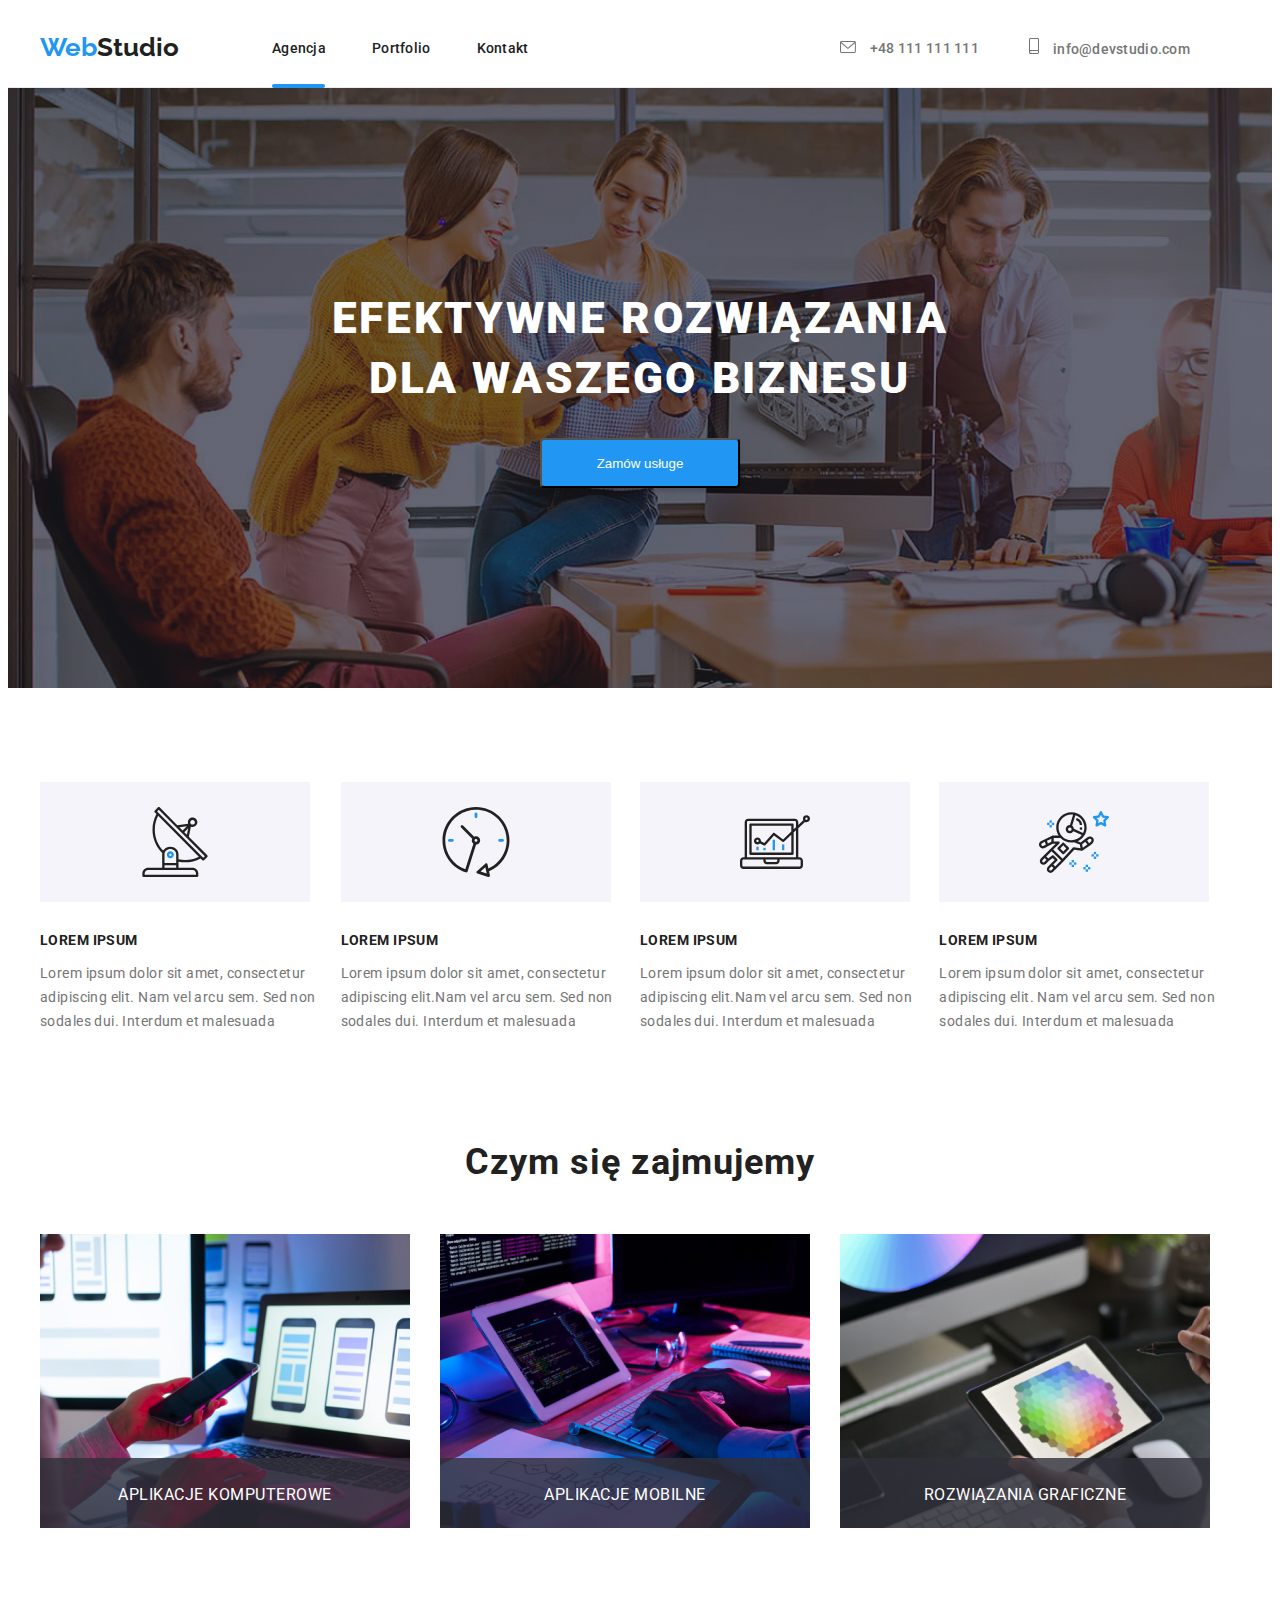
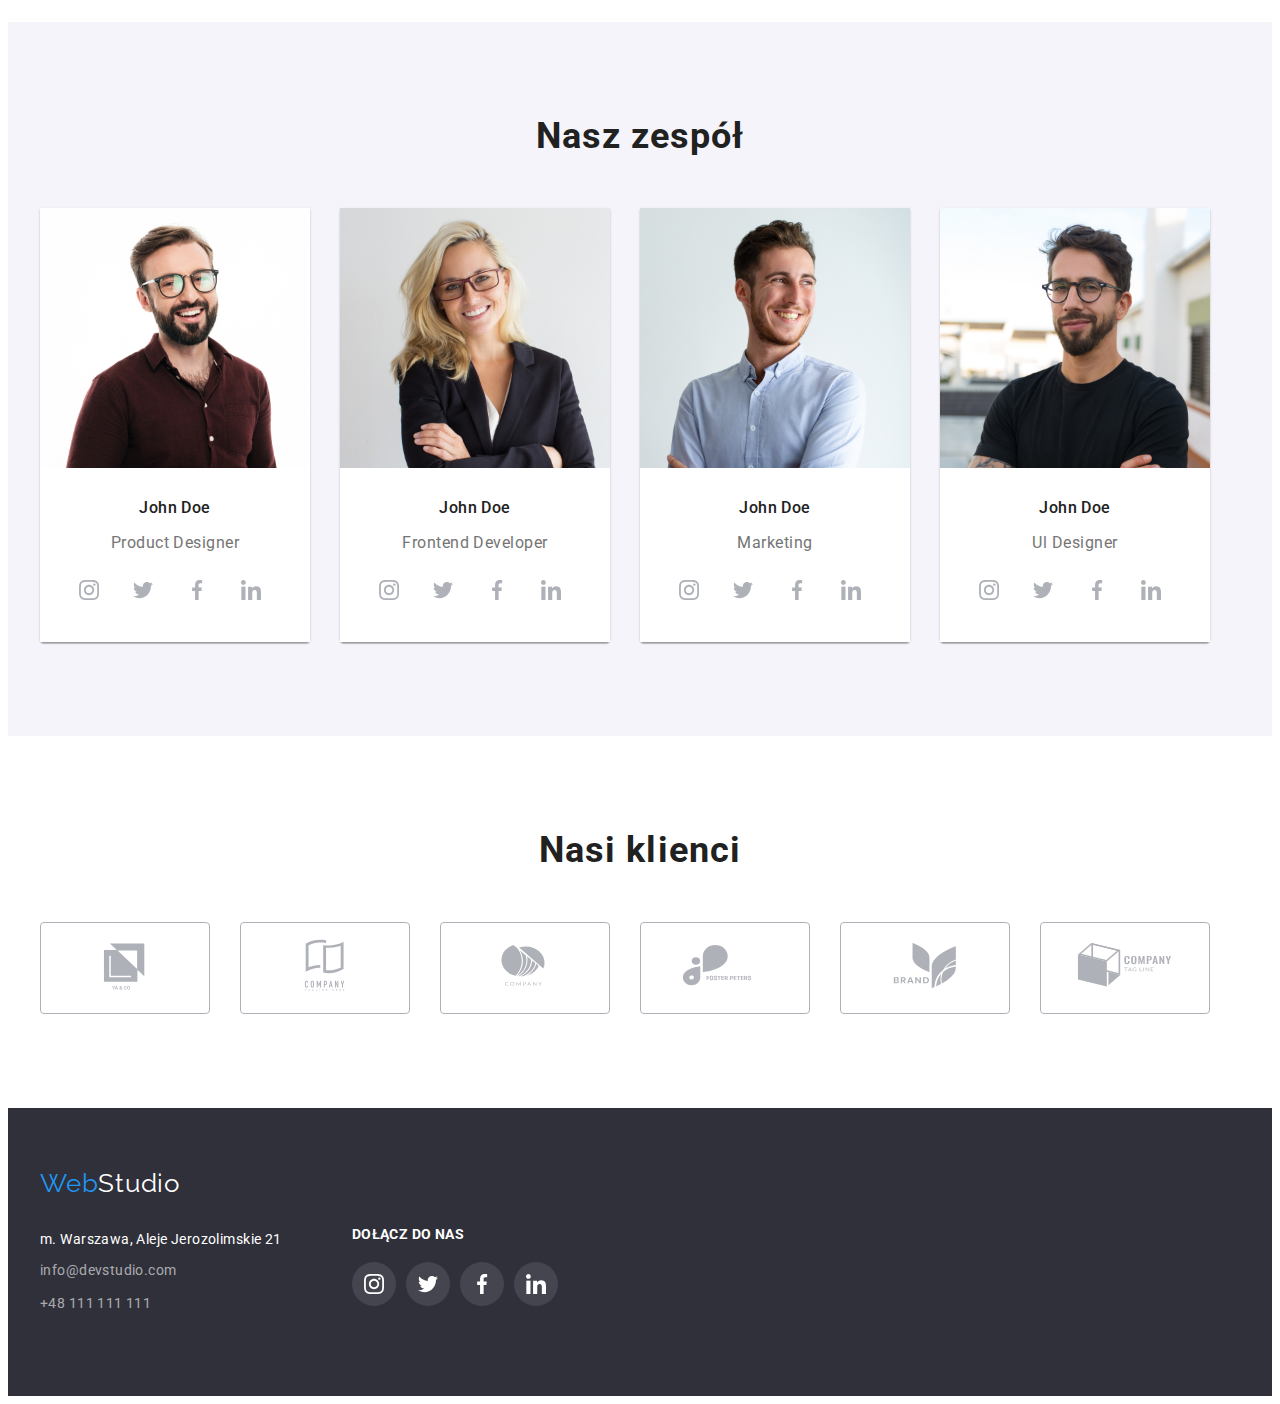
==== commit f44826f1: "Add underline, add transition on navigation and social icon and create backdrop" ====
--- a/index.html
+++ b/index.html
@@ -12,6 +12,8 @@
     <link rel="preconnect" href="https://fonts.gstatic.com" crossorigin/>
     <link href="https://fonts.googleapis.com/css2?family=Raleway:wght@700&family=Roboto:ital,wght@0,400;0,500;0,900;1,700&display=swap"
           rel="stylesheet"/>
+    <link rel="stylesheet"
+          href="https://cdnjs.cloudflare.com/ajax/libs/animate.css/4.1.1/animate.min.css"/>
 </head>
 <body>
 <header class="header">
@@ -21,14 +23,17 @@
         </a>
         <nav class="navigation">
             <ul class="navigation-list list">
+                <li class="navigation-link agencja-underline">
+                    <a class="navigation-list-menu link effects-transition"
+                       href="/goit-markup-hw-05/index.html">Agencja</a>
+                </li>
                 <li class="navigation-link">
-                    <a class="navigation-list-menu link effects-transition" href="/goit-markup-hw-05/index.html">Agencja</a>
+                    <a class="navigation-list-menu link effects-transition"
+                       href="/goit-markup-hw-05/portfolio.html">Portfolio</a>
                 </li>
                 <li class="navigation-link">
-                    <a class="navigation-list-menu link effects-transition" href="/goit-markup-hw-05/portfolio.html">Portfolio</a>
-                </li>
-                <li class="navigation-link">
-                    <a class="navigation-list-menu link effects-transition" href="#kontakt">Kontakt</a>
+                    <a class="navigation-list-menu link effects-transition"
+                       href="#kontakt">Kontakt</a>
                 </li>
             </ul>
         </nav>
@@ -60,7 +65,7 @@
             <!--Sekcja HERO-->
             <div id="hero" class="banner-content">
                 <h1 class="main-title">EFEKTYWNE ROZWIĄZANIA DLA WASZEGO BIZNESU</h1>
-                <button class="modal-btn" type="button">Zamów usługe</button>
+                <button class="modal-btn" type="button" data-modal-open>Zamów usługe</button>
             </div>
         </div>
     </section>
@@ -127,15 +132,15 @@
                 </li>
                 <li class="picture-item">
                     <div class="thumb">
-                    <img src="images/Czym_sie_zajmujemy/work.jpg" alt="work from home"/>
-                    <p class="label">APLIKACJE MOBILNE</p>
-                </div>
+                        <img src="images/Czym_sie_zajmujemy/work.jpg" alt="work from home"/>
+                        <p class="label">APLIKACJE MOBILNE</p>
+                    </div>
                 </li>
                 <li class="picture-item">
                     <div class="thumb">
-                    <img src="images/Czym_sie_zajmujemy/colors.jpg" alt="colors"/>
-                    <p class="label">ROZWIĄZANIA GRAFICZNE</p>
-                </div>
+                        <img src="images/Czym_sie_zajmujemy/colors.jpg" alt="colors"/>
+                        <p class="label">ROZWIĄZANIA GRAFICZNE</p>
+                    </div>
                 </li>
             </ul>
         </div>
@@ -192,7 +197,7 @@
                     <div class="box-background">
                         <h3 class="boxes-text-header-name">John Doe</h3>
                         <p class="boxes-text-header-position">Frontend Developer</p>
-                        <ul class="social-list list">
+                        <ul class="social-list list ">
                             <li class="social-list-item link">
                                 <a class="social-list-link" href="#">
                                     <svg class="social-icon" width="20px" height="20px">
@@ -314,7 +319,7 @@
 
 <!--customers-->
 <section class="section">
-    <div class="container">
+    <div class="container ">
         <h2 class="secondary-header">Nasi klienci</h2>
     </div>
     <div>
@@ -385,11 +390,11 @@
                        target="_blank">m. Warszawa, Aleje Jerozolimskie 21</a>
                 </li>
                 <li class="address-list-item">
-                    <a class="address-list-item-data"
+                    <a class="address-list-item-data effects-transition"
                        href="mailto:info@devstudio.com">info@devstudio.com</a>
                 </li>
                 <li class="address-list-item">
-                    <a class="address-list-item-data" href="tel:+48111111111">+48 111 111 111</a>
+                    <a class="address-list-item-data effects-transition" href="tel:+48111111111">+48 111 111 111</a>
                 </li>
             </ul>
             <div class="join-us-wrapper">
@@ -431,6 +436,14 @@
         </address>
     </div>
 </footer>
+
+<div class="backdrop is-hidden" data-modal>
+    <div class="modal">
+        <!--        <button type="button" class="close-btn" data-modal-close>x</button>-->
+        <button type="button" class="close-btn" data-modal-close>x</button>
+    </div>
+</div>
+<script src="./js/modal.js"></script>
 </body>
 </html>
 
--- a/css/style.css
+++ b/css/style.css
@@ -61,12 +61,14 @@
     border-radius: 4px;
     color: #FFFFFF;
 }
+
 .effects-transition:hover,
 .effects-transition:focus {
     transition-property: color;
-    transition-duration: 250ms;
+    transition-duration: 2500ms;
     transition-timing-function: cubic-bezier(0.4, 0, 0.2, 1);
 }
+
 /* ======END COMPONENTS====== */
 
 
@@ -91,8 +93,38 @@
 .navigation-list {
     display: flex;
     align-items: center;
-}
-
+    position: relative;
+}
+
+.agencja-underline::after {
+    position: absolute;
+    display: block;
+    content: "";
+    width: 53px;
+    height: 4px;
+    top: 46px;
+    background-image: url(../images/underline53px.svg);
+}
+
+.portfolio-underline::after {
+    position: absolute;
+    display: block;
+    content: "";
+    width: 58px;
+    height: 4px;
+    top: 46px;
+    background-image: url(../images/underline58px.svg);
+}
+
+/*.kontakt-underline::after{*/
+/*    position:absolute;*/
+/*    display: block;*/
+/*    content:"";*/
+
+/*    height: 4px;*/
+/*    top: 46px;*/
+/*    background-image: url(../images/underline53px.svg);*/
+/*}*/
 .studio-color {
     text-decoration: none;
     font-family: var(--secondary-font);
@@ -268,10 +300,12 @@
 .picture-item:not(:last-child) {
     margin-right: 30px;
 }
+
 .thumb {
     position: relative;
     overflow: hidden;
 }
+
 .thumb > .label {
     position: absolute;
     width: 370px;
@@ -285,6 +319,7 @@
     text-align: center;
     padding-top: 27px;
 }
+
 /*TEAM*/
 .team-background {
     background: #F5F4FA;
@@ -366,6 +401,9 @@
 .social-list-link:hover,
 .social-list-link:focus {
     background-color: var(--secondary-color);
+    transition-property: background-color;
+    transition-duration: 2500ms;
+    transition-timing-function: cubic-bezier(0.4, 0, 0.2, 1);
 }
 
 /* ======END ABOUT US====== */
@@ -450,6 +488,9 @@
 .background-icons-footer:hover,
 .background-icons-footer:focus {
     background-color: var(--secondary-color);
+    transition-property: background-color;
+    transition-duration: 2500ms;
+    transition-timing-function: cubic-bezier(0.4, 0, 0.2, 1);
 }
 
 /* ======END FOOTER======*/
@@ -519,13 +560,13 @@
 .logo-border:hover > .logo-links {
     color: var(--secondary-color);
     cursor: pointer;
+
 }
 
 .logo-border:hover {
     border-color: var(--secondary-color);
     cursor: pointer;
 }
-
 
 .container .filter {
     display: flex;
@@ -602,4 +643,42 @@
     padding-left: 24px;
 }
 
-/* ======END PORTFOLIO======*/+/* ======END PORTFOLIO======*/
+
+/*====BACKDROP====*/
+.backdrop {
+    position: fixed;
+    background-color: rgba(0, 0, 0, 0.2);
+    left: 0;
+    top: 0;
+    width: 100%;
+    height: 100%;
+}
+
+.modal {
+    position: absolute;
+    top: 50%;
+    left: 50%;
+    transform: translate(-50%, -50%);
+    width: 528px;
+    min-height: 581px;
+    background-color: #FFFFFF;
+}
+
+.is-hidden {
+    opacity: 0;
+    visibility: hidden;
+    pointer-events: none;
+}
+
+.close-btn {
+    position: absolute;
+    top: 8px;
+    right: 8px;
+    width: 30px;
+    height: 30px;
+    background-color: #FFFFFF;
+    border: 1px solid rgba(0, 0, 0, 0.1);
+    border-radius: 50%;
+    cursor: pointer;
+}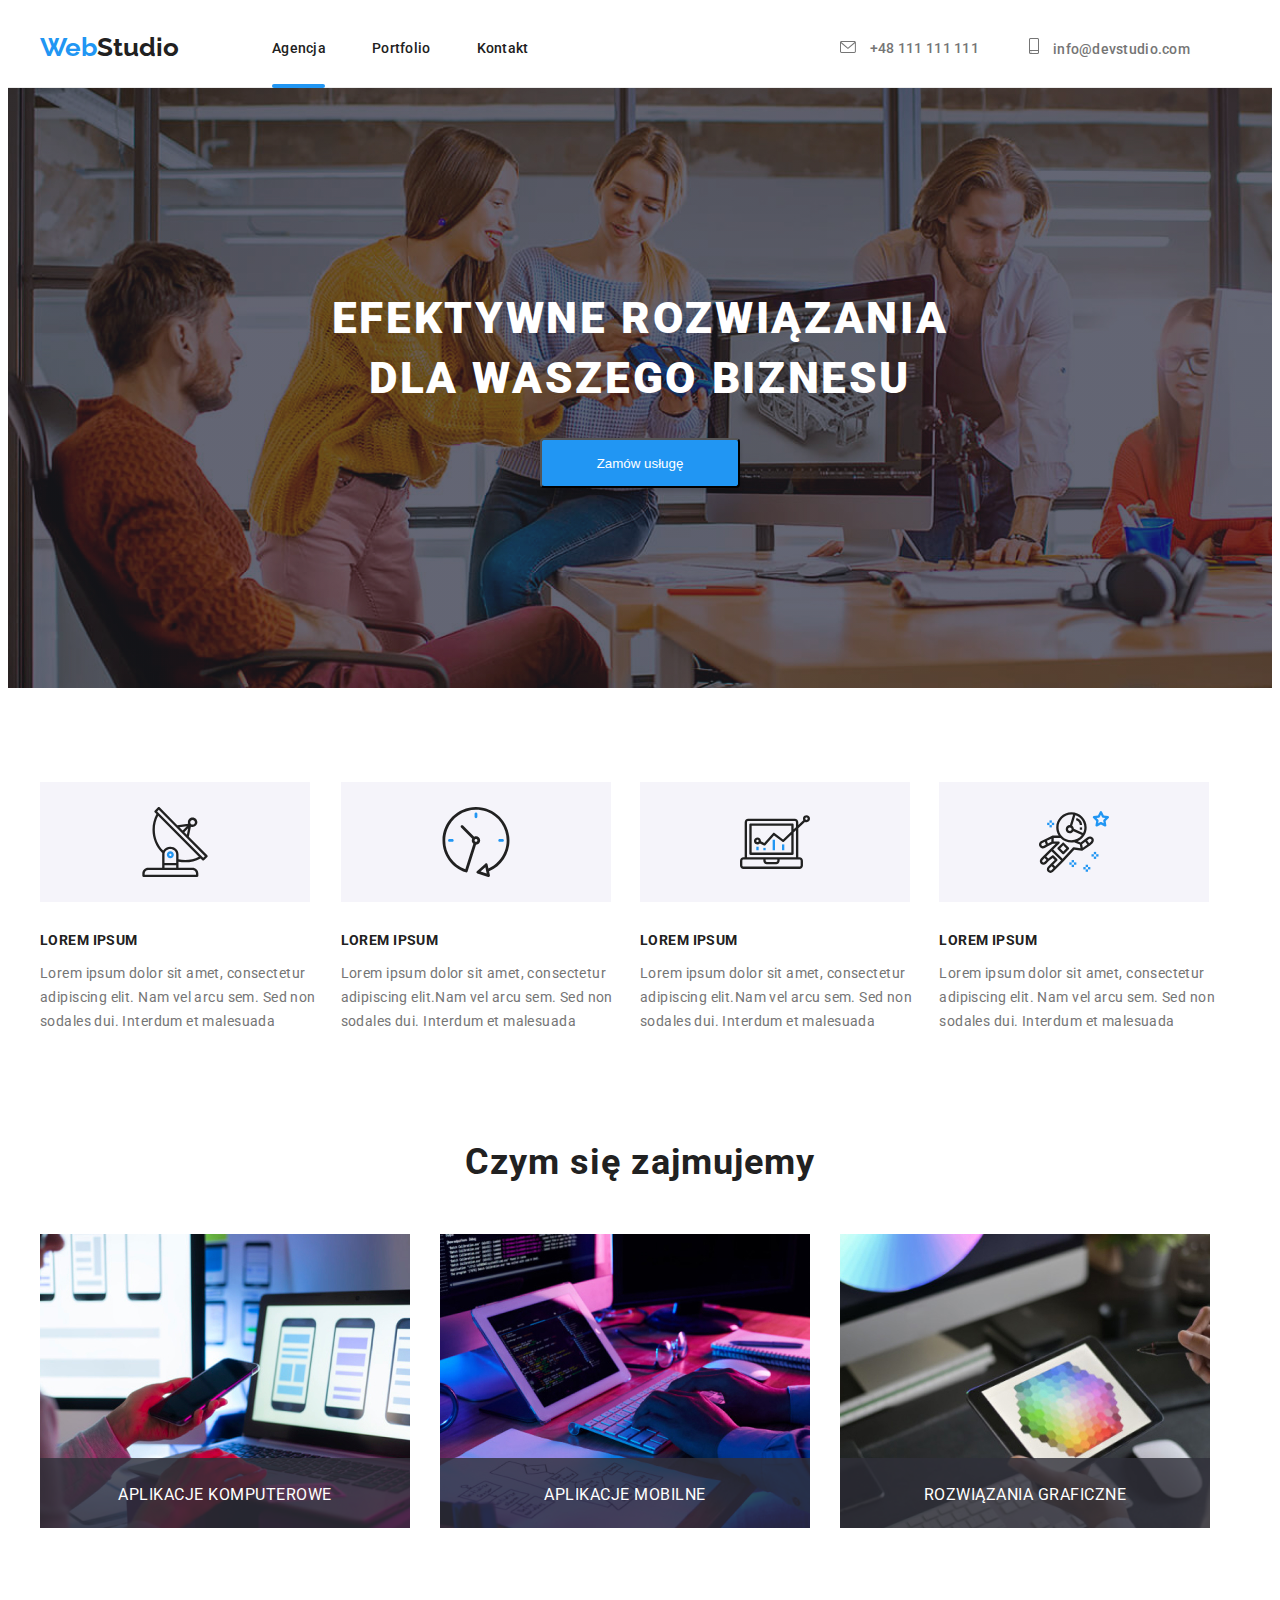
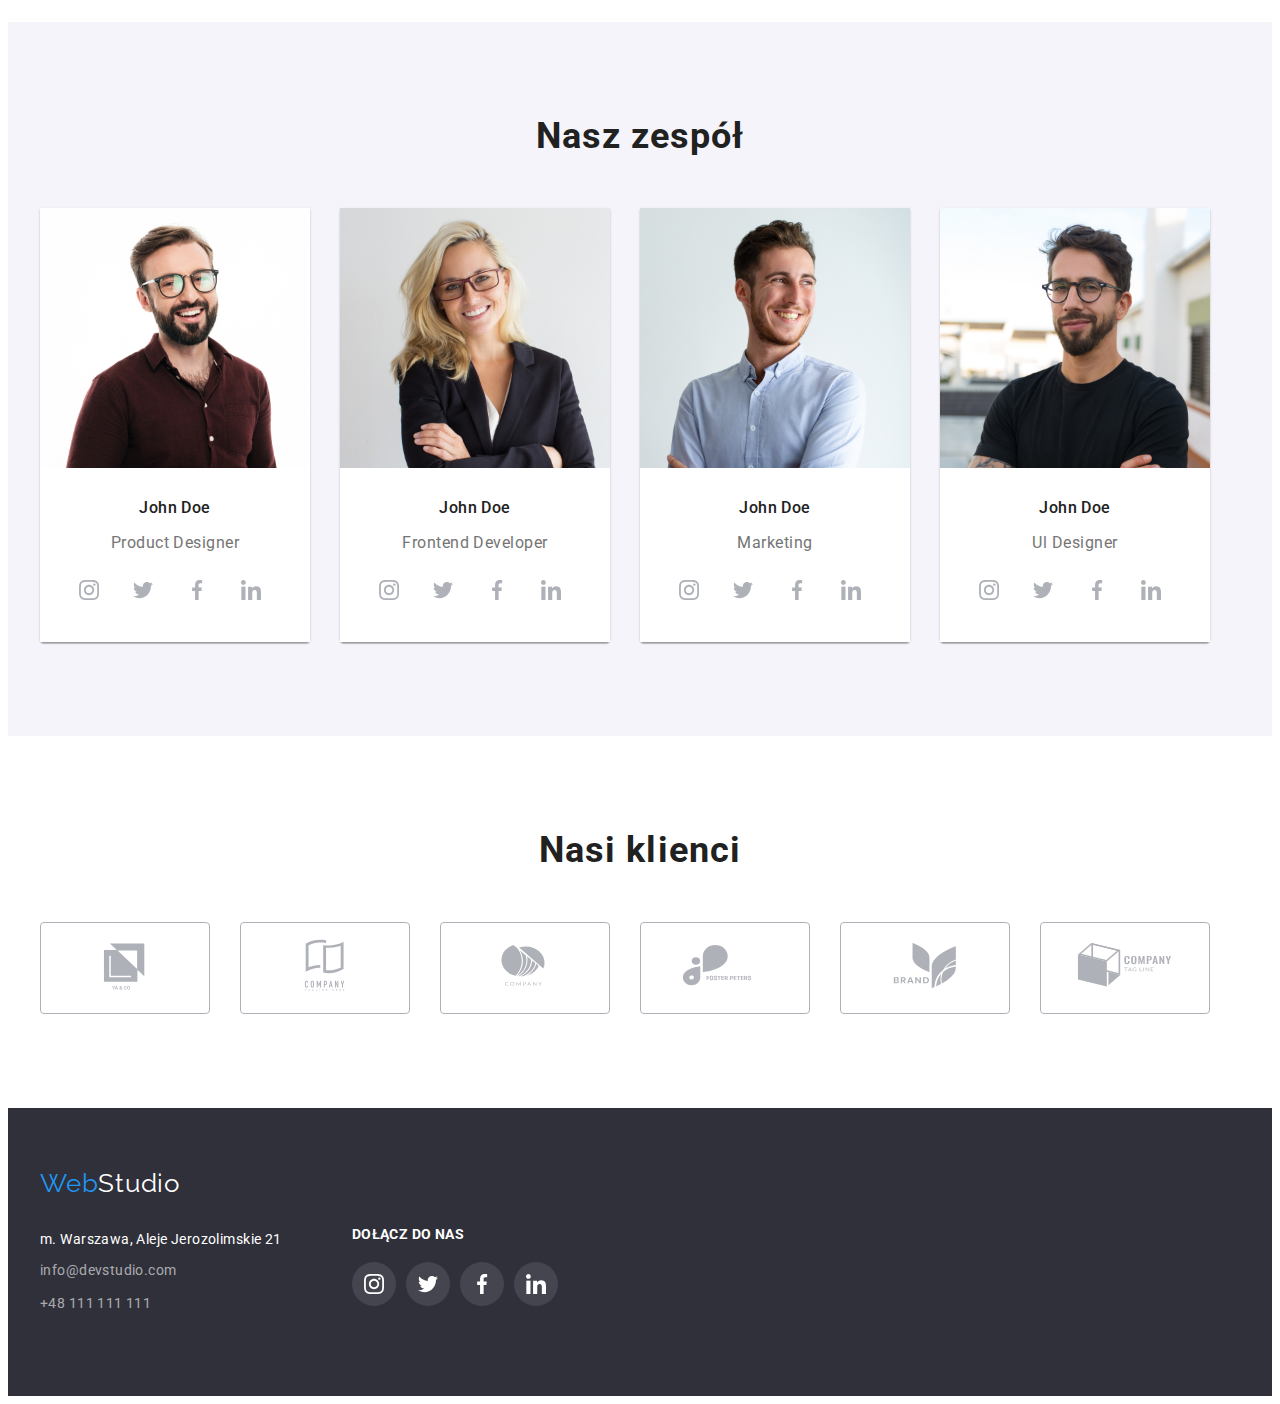
==== commit ffc5275f: "Add transition effects and slide-up." ====
--- a/index.html
+++ b/index.html
@@ -23,7 +23,7 @@
         </a>
         <nav class="navigation">
             <ul class="navigation-list list">
-                <li class="navigation-link agencja-underline">
+                <li class="navigation-link agency-underline">
                     <a class="navigation-list-menu link effects-transition"
                        href="/goit-markup-hw-05/index.html">Agencja</a>
                 </li>
@@ -65,7 +65,7 @@
             <!--Sekcja HERO-->
             <div id="hero" class="banner-content">
                 <h1 class="main-title">EFEKTYWNE ROZWIĄZANIA DLA WASZEGO BIZNESU</h1>
-                <button class="modal-btn" type="button" data-modal-open>Zamów usługe</button>
+                <button class="modal-btn" type="button" data-modal-open>Zamów usługę</button>
             </div>
         </div>
     </section>
@@ -439,10 +439,14 @@
 
 <div class="backdrop is-hidden" data-modal>
     <div class="modal">
-        <!--        <button type="button" class="close-btn" data-modal-close>x</button>-->
-        <button type="button" class="close-btn" data-modal-close>x</button>
+        <button type="button" class="close-btn" data-modal-close>
+            <svg width="11px" height="11px">
+                <use href="images/icons.svg#icon-close-black"></use>
+            </svg>
+        </button>
     </div>
 </div>
+
 <script src="./js/modal.js"></script>
 </body>
 </html>
--- a/css/style.css
+++ b/css/style.css
@@ -65,7 +65,7 @@
 .effects-transition:hover,
 .effects-transition:focus {
     transition-property: color;
-    transition-duration: 2500ms;
+    transition-duration: 250ms;
     transition-timing-function: cubic-bezier(0.4, 0, 0.2, 1);
 }
 
@@ -96,7 +96,7 @@
     position: relative;
 }
 
-.agencja-underline::after {
+.agency-underline::after {
     position: absolute;
     display: block;
     content: "";
@@ -166,6 +166,9 @@
 
 .contact-items:hover > * {
     color: var(--secondary-color);
+    transition-property: color;
+    transition-duration: 250ms;
+    transition-timing-function: cubic-bezier(0.4, 0, 0.2, 1);
 }
 
 .header .navigation-data {
@@ -402,7 +405,7 @@
 .social-list-link:focus {
     background-color: var(--secondary-color);
     transition-property: background-color;
-    transition-duration: 2500ms;
+    transition-duration: 250ms;
     transition-timing-function: cubic-bezier(0.4, 0, 0.2, 1);
 }
 
@@ -489,7 +492,7 @@
 .background-icons-footer:focus {
     background-color: var(--secondary-color);
     transition-property: background-color;
-    transition-duration: 2500ms;
+    transition-duration: 250ms;
     transition-timing-function: cubic-bezier(0.4, 0, 0.2, 1);
 }
 
@@ -560,12 +563,17 @@
 .logo-border:hover > .logo-links {
     color: var(--secondary-color);
     cursor: pointer;
-
+    transition-property: color;
+    transition-duration: 250ms;
+    transition-timing-function: cubic-bezier(0.4, 0, 0.2, 1);
 }
 
 .logo-border:hover {
     border-color: var(--secondary-color);
     cursor: pointer;
+    transition-property: border-color;
+    transition-duration: 250ms;
+    transition-timing-function: cubic-bezier(0.4, 0, 0.2, 1);
 }
 
 .container .filter {
@@ -615,6 +623,32 @@
 .projects-portfolio {
     display: grid;
     grid-template-columns: repeat(3, 1fr);
+}
+
+.img-box {
+    position: relative;
+    overflow: hidden;
+}
+
+.slide-up {
+    bottom: -100%;
+    position: absolute;
+    background: #2196F3;
+    opacity: 0.9;
+    font-size: 18px;
+    line-height: 28px;
+    letter-spacing: 0.03em;
+    padding: 31px 45px 31px 24px;
+    color: #FFFFFF;
+
+}
+
+.projects-portfolio-list:hover .slide-up {
+    bottom: 0;
+    height: 100%;
+    transition-property: bottom;
+    transition-duration: 250ms;
+    transition-timing-function: cubic-bezier(0.4, 0, 0.2, 1);
 }
 
 .projects-portfolio-list {
